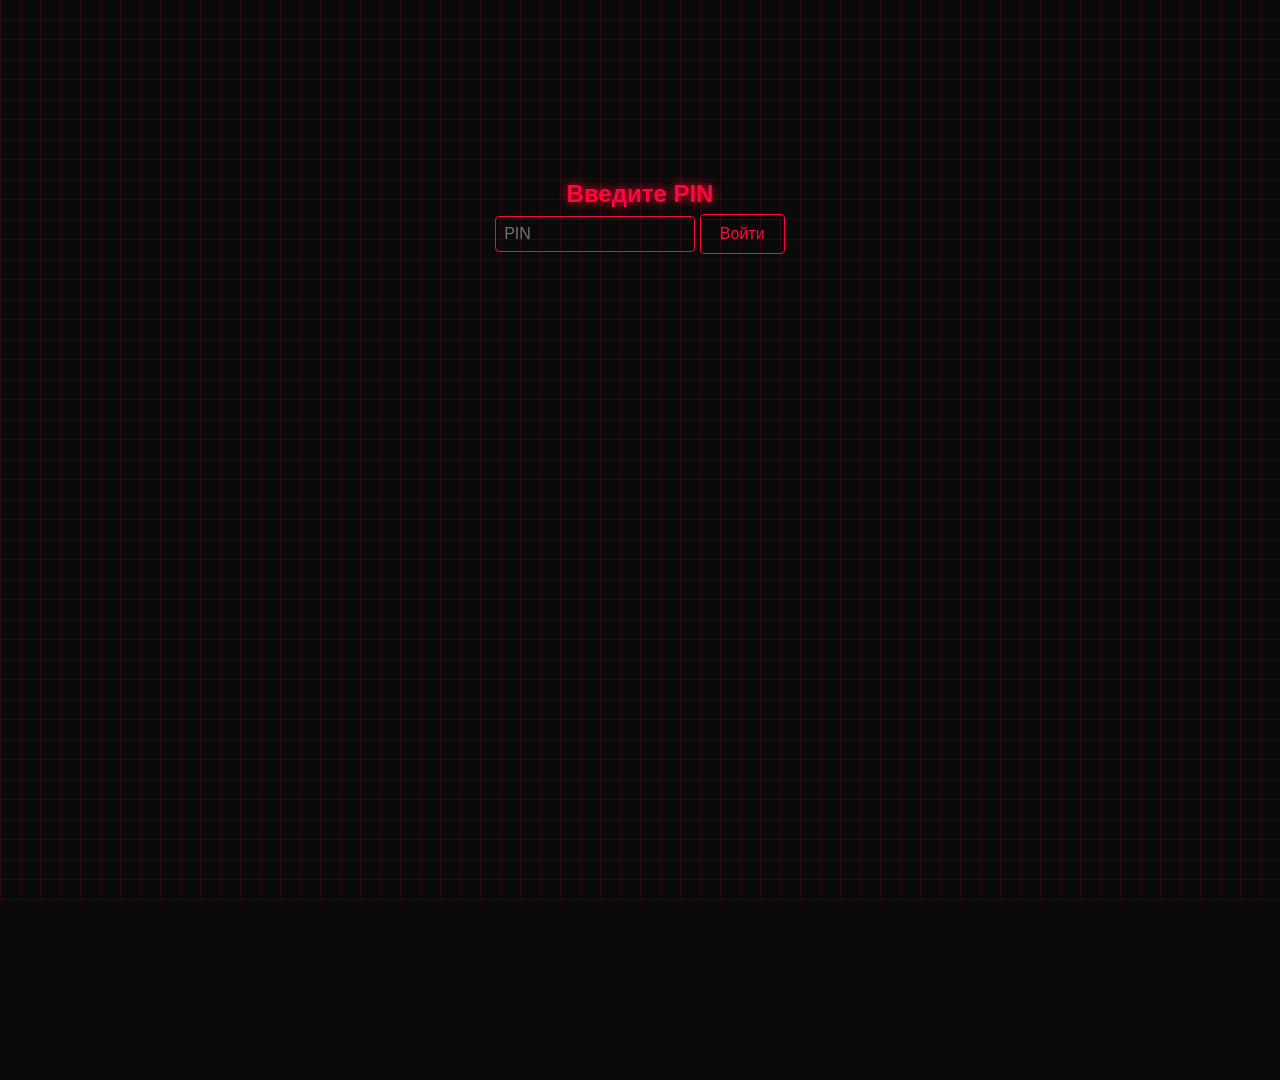
==== protected.html @ 1cb5ca35 "vizu: glitch effect, particles, progress bar, Orbitron/JetBrains fonts, staggered animations, hover " ====
<!DOCTYPE html>
<html lang="ru">
<head>
    <meta charset="UTF-8">
    <meta name="viewport" content="width=device-width, initial-scale=1.0">
    <title>🎮 ПРИКОЛЬЧИК</title>
    <link rel="stylesheet" href="style.css?v=3">
</head>
<body>
    <!-- Фон + анимированная сетка -->
    <div class="bg-layer">
        <div class="grid"></div>
    </div>

    <div id="auth" style="text-align:center; margin-top:20vh; color:#fff;">
        <h2>Введите PIN</h2>
        <input type="password" id="pwInput" placeholder="PIN" autocomplete="off" class="pin-input">
        <button id="pwBtn" class="header-btn">Войти</button>
        <p id="pwError" style="color:#ff6b6b; margin-top:0.5rem;"></p>
    </div>

    <div id="content" style="display:none;">
        <div class="container">
            <!-- Контент -->
            <div class="content" style="text-align:center; margin-top: 10vh;">
                <div class="hardware-blocks" style="display:flex; justify-content:center; gap:2rem; margin-top:2rem; flex-wrap:wrap;">
                    <!-- Block 1 -->
                    <div class="block neon-wrap" style="background:rgba(0,0,0,0.4); padding:1.5rem; border-radius:8px; min-width:200px;">
                        <h2 style="color:var(--accent-color); margin-bottom:1rem;">PC</h2>
                        <ul style="text-align:left; color:#fff; line-height:1.6;">
                            <li>Motherboard ASRock B650M Pro RS</li>
                            <li>CPU AMD Ryzen 7 7700</li>
                            <li>GPU RX 6700 XT</li>
                            <li>G.Skill Ripjaws S5 DDR5 32GB</li>
                        </ul>
                    </div>
                    <!-- Block 2 -->
                    <div class="block neon-wrap" style="background:rgba(0,0,0,0.4); padding:1.5rem; border-radius:8px; min-width:200px;">
                        <h2 style="color:var(--accent-color); margin-bottom:1rem;">Периферия</h2>
                        <ul style="text-align:left; color:#fff; line-height:1.6;">
                            <li>Монитор Redmi G27Q 2025 2K IPS 180 Гц</li>
                            <li>Монитор AOC 24" 144 Гц</li>
                            <li>Мышь ZAOPIN Z2</li>
                            <li>Клавиатура Ardor Gaming</li>
                            <li>Микрофон Fifine K670</li>
                        </ul>
                    </div>
                </div>
                <a href="index.html" class="header-btn" style="display:inline-block; margin-top:2rem;">← Вернуться на главную</a>
            </div>
        </div>
    </div>

    <script>
        // SHA-256 hash of the expected PIN (2002)
        const CORRECT_PASSWORD_HASH = "6c94e35ccc352d4e9ef0b99562cff995a5741ce8de8ad11b568892934daee366";

        async function hashPassword(password) {
            const encoder = new TextEncoder();
            const data = encoder.encode(password);
            const hashBuffer = await crypto.subtle.digest('SHA-256', data);
            const hashArray = Array.from(new Uint8Array(hashBuffer));
            return hashArray.map(b => b.toString(16).padStart(2, '0')).join('');
        }

        document.getElementById('pwBtn').onclick = async () => {
            const input = document.getElementById('pwInput').value.trim();
            const inputHash = await hashPassword(input);
            if (inputHash === CORRECT_PASSWORD_HASH) {
                document.getElementById('auth').style.display = 'none';
                document.getElementById('content').style.display = 'block';
            } else {
                document.getElementById('pwError').textContent = 'Неверный PIN';
            }
        };
        document.getElementById('pwInput').onkeypress = async e => {
            if (e.key === 'Enter') {
                const input = document.getElementById('pwInput').value.trim();
                const inputHash = await hashPassword(input);
                if (inputHash === CORRECT_PASSWORD_HASH) {
                    document.getElementById('auth').style.display = 'none';
                    document.getElementById('content').style.display = 'block';
                } else {
                    document.getElementById('pwError').textContent = 'Неверный PIN';
                }
            }
        };
        // Simple IntersectionObserver to reveal elements on scroll (if needed)
        document.addEventListener('DOMContentLoaded', function () {
            const hiddenElements = document.querySelectorAll('.hidden');
            const observer = new IntersectionObserver((entries) => {
                entries.forEach(entry => {
                    if (entry.isIntersecting) {
                        entry.target.classList.remove('hidden');
                        entry.target.classList.add('show');
                    }
                });
            }, {
                threshold: 0.1
            });

            hiddenElements.forEach(el => observer.observe(el));
        });
    </script>
</body>
</html>
---- style.css ----
:root {
    --bg-color: #0a0a0a;
    --text-color: #e0e0e0;
    --accent-color: #ff073a;
    --accent-pink: #ff6b6b;
    --accent-glow: 0 0 8px rgba(255,7,58,0.7), 0 0 12px rgba(255,7,58,0.5);
    --font-main: 'JetBrains Mono', 'Arial', sans-serif;
    --font-heading: 'Orbitron', 'Arial', sans-serif;
}
* {
    margin:0; padding:0; box-sizing:border-box;
}
html {scroll-behavior:smooth;}
html,body {height:100%;}
body {
    font-family: var(--font-main);
    background-color: var(--bg-color);
    color: var(--text-color);
    overflow-x:hidden;
}

/* Progress bar at top */
#progress-bar {
    position: fixed; top: 0; left: 0;
    height: 3px;
    width: 0%;
    background: linear-gradient(90deg, var(--accent-color), #ff00ff, var(--accent-color));
    z-index: 9999;
    box-shadow: 0 0 6px var(--accent-color);
    transition: width 0.1s ease-out;
}

/* Background layers */
.bg-layer {
    position:fixed; inset:0;
    z-index:-2;
    overflow:hidden;
    background:var(--bg-color);
}
.grid {
    position:absolute; inset:0;
    pointer-events:none;
    background:
        repeating-linear-gradient(
            0deg,
            rgba(255,7,58,0.15),
            rgba(255,7,58,0.15) 1px,
            transparent 1px,
            transparent 20px
        ),
        repeating-linear-gradient(
            90deg,
            rgba(255,7,58,0.15),
            rgba(255,7,58,0.15) 1px,
            transparent 1px,
            transparent 20px
        );
    animation:moveGrid 12s linear infinite;
}
@keyframes moveGrid {
    to {background-position:0 20px, 20px 0;}
}
#particles {
    position:absolute; inset:0;
    pointer-events:none;
}
.container {
    max-width:960px;
    margin:2rem auto;
    padding:2rem;
    background:rgba(0,0,0,0.55);
    border:1px solid var(--accent-color);
    border-radius:8px;
    box-shadow:0 0 20px var(--accent-color);
    position:relative;
    backdrop-filter: blur(2px);
}
h1, h2, h3 {
    color:var(--accent-color);
    text-shadow:var(--accent-glow);
    margin-bottom:0.4rem;
}
h1 {
    font-size:2.8rem;
    text-align:center;
    font-family: var(--font-heading);
    text-transform:uppercase;
    letter-spacing:2px;
}
/* Glitch effect on h1 hover */
.glitch {
    position: relative;
    display: inline-block;
    cursor: default;
}
.glitch::before,
.glitch::after {
    content: attr(data-text);
    position: absolute;
    top: 0;
    left: 0;
    width: 100%;
    height: 100%;
    pointer-events: none;
    opacity: 0;
}
.glitch:hover::before {
    opacity: 0.7;
    color: #00ffff;
    z-index: -1;
    animation: glitch-shift 0.3s ease-in-out infinite alternate;
}
.glitch:hover::after {
    opacity: 0.7;
    color: #ff00ff;
    z-index: -1;
    animation: glitch-shift 0.3s ease-in-out infinite alternate-reverse;
}
@keyframes glitch-shift {
    0%   { transform: translate(-2px, 1px) skewX(-1deg); }
    100% { transform: translate(2px, -1px) skewX(1deg); }
}
.title {
    font-size:1.4rem;
    font-weight:normal;
    color:var(--accent-pink);
    text-align:center;
    margin-bottom:1.5rem;
}
section {margin-bottom:2rem;}
section h2 {
    border-bottom:2px solid var(--accent-color);
    padding-bottom:0.3rem;
    display:inline-block;
    font-family: var(--font-heading);
    text-transform:uppercase;
    letter-spacing:1px;
    font-size:1.3rem;
}
p {line-height:1.6;}
a {
    color:var(--accent-color);
    text-decoration:none;
    border-bottom:1px dashed var(--accent-color);
    transition: color 0.3s, border-color 0.3s, text-shadow 0.3s;
}
a:hover {
    color:var(--accent-pink);
    border-bottom:1px solid var(--accent-pink);
    text-shadow:0 0 8px rgba(255,107,107,0.8), 0 0 16px rgba(255,107,107,0.4);
}
.contacts ul {list-style:none;}
.contacts li {
    display:flex; align-items:center; margin-bottom:0.6rem;
    transition: transform 0.3s ease;
}
.contacts li:hover {
    transform: translateX(6px);
}
.contacts .icon {
    width:24px; height:24px; margin-right:0.6rem;
    background-size:contain; background-repeat:no-repeat;
    transition: filter 0.3s;
}
.contacts li:hover .icon {
    filter: drop-shadow(0 0 4px var(--accent-color));
}
.contacts .tg   {background-image:url('img/tg.png');}
.contacts .vk   {background-image:url('img/vk.png');}
.contacts .mail {background-image:url('img/mail.png');}
.contacts .phone {background-image:url('img/phone.png');}
.job, .edu {
    margin-bottom:1.5rem;
}
.job h3, .edu h3 {
    display:inline-block;
    margin-right:0.5rem;
    background: linear-gradient(90deg, var(--accent-color), #ff00ff);
    -webkit-background-clip: text;
    -webkit-text-fill-color: transparent;
    background-clip: text;
    text-shadow: none;
}
.company, .instruction {font-weight:bold; color:#ffb3b3;}
.period {font-size:0.9rem; color:#aaa; margin:0.3rem 0;}
.result {font-style:italic; color:#ff8a80; margin-top:0.5rem; display:block;}
footer {
    text-align:center;
    font-size:0.9rem;
    color:#555;
    margin-top:3rem;
    padding-top:1rem;
    border-top:1px solid rgba(255,7,58,0.2);
}
.neon-border {
    position:fixed; inset:0;
    pointer-events:none;
    border:2px solid var(--accent-color);
    box-shadow:0 0 12px var(--accent-color), 0 0 24px var(--accent-color);
    animation:pulseBorder 2s ease-in-out infinite;
}
.neon-wrap {
    position: relative;
    display: inline-block;
    border: 2px solid var(--accent-color);
    box-shadow: 0 0 12px var(--accent-color), 0 0 24px var(--accent-color);
    animation: pulseBorder 2s ease-in-out infinite;
    padding: 1.5rem;
    border-radius: 8px;
    background: rgba(0,0,0,0.4);
}
@keyframes pulseBorder {
    0%,100% {opacity:0.6;}
    50% {opacity:1;}
}
.hidden {opacity:0; transform:translateY(30px);}
.show {
    opacity:1;
    transform:translateY(0);
    transition:opacity 0.6s cubic-bezier(0.25, 0.46, 0.45, 0.94), transform 0.6s cubic-bezier(0.25, 0.46, 0.45, 0.94);
}
/* Staggered delay for job/edu items */
.job.show:nth-child(2) { transition-delay: 0.1s; }
.job.show:nth-child(3) { transition-delay: 0.2s; }
.edu.show:nth-child(2) { transition-delay: 0.1s; }
.edu.show:nth-child(3) { transition-delay: 0.2s; }

@media (max-width:600px) {
    .container {margin:1rem; padding:1.5rem;}
    h1 {font-size:2rem;}
    .title {font-size:1.2rem;}
}

/* Header button */
.header-btn {
    background: transparent;
    color: var(--accent-color);
    border: 1px solid var(--accent-color);
    border-radius: 4px;
    padding: 0.6rem 1.2rem;
    font-size: 1rem;
    cursor: pointer;
    transition: background 0.3s, color 0.3s, box-shadow 0.3s, transform 0.2s;
    font-family: var(--font-main);
}
.header-btn:hover {
    background: var(--accent-color);
    color: var(--bg-color);
    box-shadow: 0 0 12px var(--accent-color);
    transform: scale(1.05);
}
.header-btn:active {
    transform: scale(0.97);
}

.pin-input {
    width: 100%;
    max-width: 200px;
    padding: 0.5rem;
    margin-bottom: 1rem;
    border: 1px solid var(--accent-color);
    background: transparent;
    color: var(--text-color);
    border-radius: 4px;
    font-size: 1rem;
    font-family: var(--font-main);
    transition: border-color 0.3s, box-shadow 0.3s;
}
.pin-input:focus {
    outline: none;
    border-color: var(--accent-pink);
    box-shadow: 0 0 6px rgba(255,107,107,0.6);
}

/* Sidebar lines */
.about, .contacts, .skills, .experience, .education {
    border-left: 3px solid var(--accent-color);
    padding-left: 1rem;
    margin-left: -1rem;
}

/* Modal styles */
.modal-hidden {
    display: none;
}
.modal-visible {
    display: block;
    position: fixed;
    inset: 0;
    z-index: 1000;
}
.modal-backdrop {
    position: absolute;
    inset: 0;
    background: rgba(0,0,0,0.6);
}
.modal-content {
    position: absolute;
    top: 50%;
    left: 50%;
    transform: translate(-50%, -50%);
    background: var(--bg-color);
    border: 2px solid var(--accent-color);
    border-radius: 8px;
    padding: 2rem;
    width: 90%;
    max-width: 320px;
    text-align: center;
    box-shadow: 0 0 20px var(--accent-color);
    z-index: 1001;
}
.modal-content h2 {
    color: var(--accent-color);
    margin-top: 0;
    margin-bottom: 1.5rem;
}
.modal-content input {
    width: 100%;
    padding: 0.5rem;
    margin-bottom: 1rem;
    border: 1px solid var(--accent-color);
    background: transparent;
    color: var(--text-color);
    border-radius: 4px;
    font-size: 1rem;
}
.modal-content input:focus {
    outline: none;
    border-color: var(--accent-pink);
    box-shadow: 0 0 6px rgba(255,107,107,0.6);
}
.modal-content button {
    background: var(--accent-color);
    color: var(--bg-color);
    border: none;
    border-radius: 4px;
    padding: 0.5rem 1rem;
    font-size: 1rem;
    cursor: pointer;
}
.modal-content button:hover {
    background: var(--accent-pink);
}
.error {
    color: var(--accent-pink);
    margin-top: 1rem;
    font-size: 0.9rem;
}

/* Skills list items animation */
.skills li {
    transition: color 0.3s, text-shadow 0.3s, padding-left 0.3s;
    padding-left: 0;
    list-style-position: inside;
}
.skills li:hover {
    color: var(--accent-color);
    text-shadow: 0 0 4px rgba(255,7,58,0.4);
    padding-left: 6px;
}

/* Experience list items animation */
.experience li {
    transition: color 0.3s;
}
.experience li:hover {
    color: var(--accent-pink);
}

/* Tooltip for the "Секретик" button */
.header-btn[title]:hover::after {
    content: attr(title);
    position: absolute;
    bottom: calc(100% + 8px);
    left: 50%;
    transform: translateX(-50%);
    background: var(--bg-color);
    color: var(--accent-pink);
    border: 1px solid var(--accent-color);
    border-radius: 4px;
    padding: 4px 10px;
    font-size: 0.8rem;
    white-space: nowrap;
    box-shadow: 0 0 8px var(--accent-color);
    z-index: 10;
}
.header-btn[title] {
    position: relative;
}
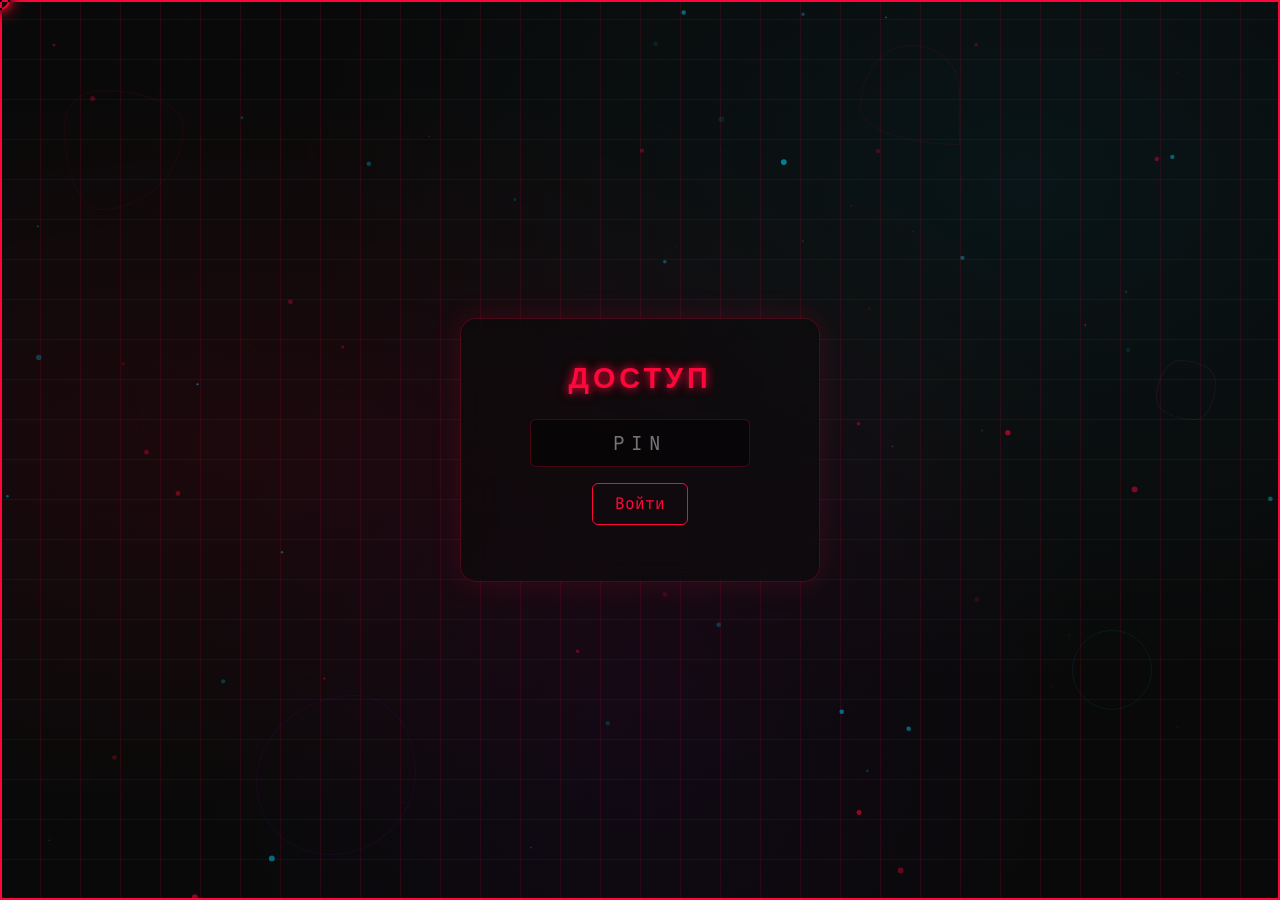
==== commit 82286ffa: "Кардинальный редизайн: glassmorphism, матричный дождь, плавающие фигуры, кастомный курсор, сплэш-экр" ====
--- a/protected.html
+++ b/protected.html
@@ -4,40 +4,73 @@
     <meta charset="UTF-8">
     <meta name="viewport" content="width=device-width, initial-scale=1.0">
     <title>🎮 ПРИКОЛЬЧИК</title>
-    <link rel="stylesheet" href="style.css?v=3">
+    <link rel="preconnect" href="https://fonts.googleapis.com">
+    <link rel="preconnect" href="https://fonts.gstatic.com" crossorigin>
+    <link href="https://fonts.googleapis.com/css2?family=JetBrains+Mono:wght@400;500;700&family=Orbitron:wght@400;600;700&display=swap" rel="stylesheet">
+    <link rel="stylesheet" href="style.css?v=4">
 </head>
 <body>
-    <!-- Фон + анимированная сетка -->
+
+    <!-- SPLASH / PRELOADER -->
+    <div id="splash">
+        <div class="splash-text">СЕКРЕТНЫЙ ДОСТУП</div>
+        <div class="splash-loader"></div>
+    </div>
+
+    <!-- CUSTOM CURSOR -->
+    <div class="custom-cursor" id="cursor">
+        <div class="cursor-dot"></div>
+    </div>
+
+    <!-- Фон -->
     <div class="bg-layer">
         <div class="grid"></div>
-    </div>
-
-    <div id="auth" style="text-align:center; margin-top:20vh; color:#fff;">
-        <h2>Введите PIN</h2>
-        <input type="password" id="pwInput" placeholder="PIN" autocomplete="off" class="pin-input">
-        <button id="pwBtn" class="header-btn">Войти</button>
-        <p id="pwError" style="color:#ff6b6b; margin-top:0.5rem;"></p>
-    </div>
-
+        <canvas id="particles"></canvas>
+    </div>
+
+    <!-- Плавающие геометрические фигуры -->
+    <div class="floating-shapes">
+        <div class="floating-shape"></div>
+        <div class="floating-shape"></div>
+        <div class="floating-shape"></div>
+        <div class="floating-shape"></div>
+        <div class="floating-shape"></div>
+    </div>
+
+    <!-- Матричный дождь -->
+    <canvas id="matrix-rain" class="matrix-rain"></canvas>
+
+    <!-- Внешний слой неона -->
+    <div class="neon-border-out"></div>
+
+    <!-- Форма авторизации -->
+    <div id="auth" style="text-align:center; min-height:100vh; display:flex; flex-direction:column; align-items:center; justify-content:center;">
+        <div style="background:rgba(10,10,10,0.6); backdrop-filter:blur(12px); border:1px solid rgba(255,7,58,0.25); border-radius:16px; padding:2.5rem; box-shadow:0 0 30px rgba(255,7,58,0.15); max-width:360px; width:90%;">
+            <h1 style="font-family:'Orbitron',sans-serif; font-size:1.8rem; text-transform:uppercase; letter-spacing:4px; margin-bottom:1.5rem;">Доступ</h1>
+            <input type="password" id="pwInput" placeholder="PIN" autocomplete="off" class="pin-input">
+            <button id="pwBtn" class="header-btn" style="display:block; margin:0 auto;">Войти</button>
+            <p id="pwError" class="error" style="margin-top:1rem;"></p>
+        </div>
+    </div>
+
+    <!-- Контент (скрыт до авторизации) -->
     <div id="content" style="display:none;">
         <div class="container">
-            <!-- Контент -->
-            <div class="content" style="text-align:center; margin-top: 10vh;">
+            <div class="content" style="text-align:center; margin-top: 2rem;">
+                <h1 class="glitch" data-text="Конфигурация ПК" style="font-size:2rem; margin-bottom:2rem;">Конфигурация ПК</h1>
                 <div class="hardware-blocks" style="display:flex; justify-content:center; gap:2rem; margin-top:2rem; flex-wrap:wrap;">
-                    <!-- Block 1 -->
-                    <div class="block neon-wrap" style="background:rgba(0,0,0,0.4); padding:1.5rem; border-radius:8px; min-width:200px;">
-                        <h2 style="color:var(--accent-color); margin-bottom:1rem;">PC</h2>
-                        <ul style="text-align:left; color:#fff; line-height:1.6;">
+                    <div class="block neon-wrap" style="min-width:220px;">
+                        <h2 style="color:var(--accent-color); margin-bottom:1rem; font-family:'Orbitron',sans-serif;">PC</h2>
+                        <ul style="text-align:left; color:#fff; line-height:1.8;">
                             <li>Motherboard ASRock B650M Pro RS</li>
                             <li>CPU AMD Ryzen 7 7700</li>
                             <li>GPU RX 6700 XT</li>
                             <li>G.Skill Ripjaws S5 DDR5 32GB</li>
                         </ul>
                     </div>
-                    <!-- Block 2 -->
-                    <div class="block neon-wrap" style="background:rgba(0,0,0,0.4); padding:1.5rem; border-radius:8px; min-width:200px;">
-                        <h2 style="color:var(--accent-color); margin-bottom:1rem;">Периферия</h2>
-                        <ul style="text-align:left; color:#fff; line-height:1.6;">
+                    <div class="block neon-wrap" style="min-width:220px;">
+                        <h2 style="color:var(--accent-color); margin-bottom:1rem; font-family:'Orbitron',sans-serif;">Периферия</h2>
+                        <ul style="text-align:left; color:#fff; line-height:1.8;">
                             <li>Монитор Redmi G27Q 2025 2K IPS 180 Гц</li>
                             <li>Монитор AOC 24" 144 Гц</li>
                             <li>Мышь ZAOPIN Z2</li>
@@ -51,10 +84,135 @@
         </div>
     </div>
 
+    <!-- Неоновая рамка -->
+    <div class="neon-border"></div>
+
     <script>
-        // SHA-256 hash of the expected PIN (2002)
+        // ============ CUSTOM CURSOR ============
+        (function() {
+            const cursor = document.getElementById('cursor');
+            if (!cursor) return;
+            let mouseX = 0, mouseY = 0;
+            let curX = 0, curY = 0;
+            document.addEventListener('mousemove', e => {
+                mouseX = e.clientX;
+                mouseY = e.clientY;
+            });
+            const hoverTargets = 'a, button, input, .header-btn, .glitch, h1, h2, h3, li';
+            document.addEventListener('mouseover', e => {
+                if (e.target.closest(hoverTargets)) cursor.classList.add('hover');
+            });
+            document.addEventListener('mouseout', e => {
+                if (e.target.closest(hoverTargets)) cursor.classList.remove('hover');
+            });
+            function moveCursor() {
+                curX += (mouseX - curX) * 0.12;
+                curY += (mouseY - curY) * 0.12;
+                cursor.style.left = curX + 'px';
+                cursor.style.top = curY + 'px';
+                requestAnimationFrame(moveCursor);
+            }
+            moveCursor();
+            document.addEventListener('mouseleave', () => { cursor.style.opacity = '0'; });
+            document.addEventListener('mouseenter', () => { cursor.style.opacity = '1'; });
+        })();
+
+        // ============ MATRIX RAIN ============
+        (function() {
+            const canvas = document.getElementById('matrix-rain');
+            if (!canvas) return;
+            const ctx = canvas.getContext('2d');
+            let fontSize = 14;
+            let columns, drops;
+            function resize() {
+                canvas.width = window.innerWidth;
+                canvas.height = window.innerHeight;
+                columns = Math.floor(canvas.width / fontSize);
+                drops = Array(columns).fill(1).map(() => Math.random() * -canvas.height / fontSize);
+            }
+            window.addEventListener('resize', resize);
+            resize();
+            const chars = 'アイウエオカキクケコサシスセソタチツテトナニヌネノハヒフヘホマミムメモヤユヨラリルレロワヲ0123456789';
+            function drawMatrix() {
+                ctx.fillStyle = 'rgba(10, 10, 10, 0.05)';
+                ctx.fillRect(0, 0, canvas.width, canvas.height);
+                ctx.font = fontSize + 'px monospace';
+                for (let i = 0; i < drops.length; i++) {
+                    const text = chars[Math.floor(Math.random() * chars.length)];
+                    const x = i * fontSize;
+                    const y = drops[i] * fontSize;
+                    const brightness = Math.random() > 0.95 ? 1 : 0.4;
+                    ctx.fillStyle = `rgba(255, 7, 58, ${brightness * 0.7})`;
+                    ctx.fillText(text, x, y);
+                    if (y > canvas.height && Math.random() > 0.975) { drops[i] = 0; }
+                    drops[i]++;
+                }
+                requestAnimationFrame(drawMatrix);
+            }
+            drawMatrix();
+        })();
+
+        // ============ PARTICLES ============
+        (function() {
+            const canvas = document.getElementById('particles');
+            const ctx = canvas.getContext('2d');
+            let particles = [];
+            function resize() {
+                canvas.width = window.innerWidth;
+                canvas.height = window.innerHeight;
+            }
+            window.addEventListener('resize', resize);
+            resize();
+            class Particle {
+                constructor() { this.reset(); }
+                reset() {
+                    this.x = Math.random() * canvas.width;
+                    this.y = Math.random() * canvas.height;
+                    this.size = Math.random() * 2.5 + 0.5;
+                    this.speedX = (Math.random() - 0.5) * 0.4;
+                    this.speedY = (Math.random() - 0.5) * 0.4;
+                    this.opacity = Math.random() * 0.5 + 0.1;
+                    this.hue = Math.random() > 0.5 ? 0 : 200;
+                }
+                update() {
+                    this.x += this.speedX; this.y += this.speedY;
+                    if (this.x < 0 || this.x > canvas.width || this.y < 0 || this.y > canvas.height) this.reset();
+                }
+                draw() {
+                    ctx.beginPath();
+                    ctx.arc(this.x, this.y, this.size, 0, Math.PI * 2);
+                    const color = this.hue === 0 ? '255, 7, 58' : '0, 212, 255';
+                    ctx.fillStyle = `rgba(${color}, ${this.opacity})`;
+                    ctx.fill();
+                }
+            }
+            const count = Math.min(80, Math.floor((canvas.width * canvas.height) / 10000));
+            for (let i = 0; i < count; i++) particles.push(new Particle());
+            function animate() {
+                ctx.clearRect(0, 0, canvas.width, canvas.height);
+                particles.forEach(p => { p.update(); p.draw(); });
+                for (let i = 0; i < particles.length; i++) {
+                    for (let j = i + 1; j < particles.length; j++) {
+                        const dx = particles[i].x - particles[j].x;
+                        const dy = particles[i].y - particles[j].y;
+                        const dist = Math.sqrt(dx * dx + dy * dy);
+                        if (dist < 130) {
+                            ctx.beginPath();
+                            ctx.moveTo(particles[i].x, particles[i].y);
+                            ctx.lineTo(particles[j].x, particles[j].y);
+                            ctx.strokeStyle = `rgba(255, 7, 58, ${0.1 * (1 - dist / 130)})`;
+                            ctx.lineWidth = 0.6;
+                            ctx.stroke();
+                        }
+                    }
+                }
+                requestAnimationFrame(animate);
+            }
+            animate();
+        })();
+
+        // ============ PIN AUTH ============
         const CORRECT_PASSWORD_HASH = "6c94e35ccc352d4e9ef0b99562cff995a5741ce8de8ad11b568892934daee366";
-
         async function hashPassword(password) {
             const encoder = new TextEncoder();
             const data = encoder.encode(password);
@@ -62,44 +220,31 @@
             const hashArray = Array.from(new Uint8Array(hashBuffer));
             return hashArray.map(b => b.toString(16).padStart(2, '0')).join('');
         }
-
-        document.getElementById('pwBtn').onclick = async () => {
+        async function checkPin() {
             const input = document.getElementById('pwInput').value.trim();
             const inputHash = await hashPassword(input);
             if (inputHash === CORRECT_PASSWORD_HASH) {
                 document.getElementById('auth').style.display = 'none';
                 document.getElementById('content').style.display = 'block';
+                document.getElementById('pwError').textContent = '';
             } else {
                 document.getElementById('pwError').textContent = 'Неверный PIN';
             }
+        }
+        document.getElementById('pwBtn').onclick = checkPin;
+        document.getElementById('pwInput').onkeypress = async e => {
+            if (e.key === 'Enter') await checkPin();
         };
-        document.getElementById('pwInput').onkeypress = async e => {
-            if (e.key === 'Enter') {
-                const input = document.getElementById('pwInput').value.trim();
-                const inputHash = await hashPassword(input);
-                if (inputHash === CORRECT_PASSWORD_HASH) {
-                    document.getElementById('auth').style.display = 'none';
-                    document.getElementById('content').style.display = 'block';
-                } else {
-                    document.getElementById('pwError').textContent = 'Неверный PIN';
-                }
-            }
-        };
-        // Simple IntersectionObserver to reveal elements on scroll (if needed)
-        document.addEventListener('DOMContentLoaded', function () {
-            const hiddenElements = document.querySelectorAll('.hidden');
-            const observer = new IntersectionObserver((entries) => {
-                entries.forEach(entry => {
-                    if (entry.isIntersecting) {
-                        entry.target.classList.remove('hidden');
-                        entry.target.classList.add('show');
-                    }
-                });
-            }, {
-                threshold: 0.1
-            });
-
-            hiddenElements.forEach(el => observer.observe(el));
+
+        // ============ SPLASH SCREEN ============
+        window.addEventListener('load', function() {
+            setTimeout(() => {
+                const splash = document.getElementById('splash');
+                splash.classList.add('fade-out');
+                setTimeout(() => {
+                    splash.style.display = 'none';
+                }, 800);
+            }, 1200);
         });
     </script>
 </body>
--- a/style.css
+++ b/style.css
@@ -3,12 +3,17 @@
     --text-color: #e0e0e0;
     --accent-color: #ff073a;
     --accent-pink: #ff6b6b;
+    --accent-blue: #00d4ff;
+    --accent-purple: #b300ff;
     --accent-glow: 0 0 8px rgba(255,7,58,0.7), 0 0 12px rgba(255,7,58,0.5);
+    --glass-bg: rgba(10, 10, 10, 0.6);
+    --glass-border: rgba(255, 7, 58, 0.25);
     --font-main: 'JetBrains Mono', 'Arial', sans-serif;
     --font-heading: 'Orbitron', 'Arial', sans-serif;
 }
 * {
     margin:0; padding:0; box-sizing:border-box;
+    cursor: none !important;
 }
 html {scroll-behavior:smooth;}
 html,body {height:100%;}
@@ -19,62 +24,251 @@
     overflow-x:hidden;
 }
 
-/* Progress bar at top */
-#progress-bar {
-    position: fixed; top: 0; left: 0;
-    height: 3px;
-    width: 0%;
-    background: linear-gradient(90deg, var(--accent-color), #ff00ff, var(--accent-color));
-    z-index: 9999;
+/* ============ CUSTOM CURSOR ============ */
+.custom-cursor {
+    position: fixed;
+    width: 20px;
+    height: 20px;
+    border: 2px solid var(--accent-color);
+    border-radius: 50%;
+    pointer-events: none;
+    z-index: 99999;
+    mix-blend-mode: difference;
+    transition: transform 0.12s ease, background 0.2s;
+    transform: translate(-50%, -50%);
+    box-shadow: 0 0 10px var(--accent-color), 0 0 20px var(--accent-color);
+}
+.custom-cursor .cursor-dot {
+    position: absolute;
+    top: 50%;
+    left: 50%;
+    width: 4px;
+    height: 4px;
+    background: var(--accent-color);
+    border-radius: 50%;
+    transform: translate(-50%, -50%);
     box-shadow: 0 0 6px var(--accent-color);
-    transition: width 0.1s ease-out;
-}
-
-/* Background layers */
+}
+.custom-cursor.hover {
+    transform: translate(-50%, -50%) scale(1.8);
+    background: rgba(255, 7, 58, 0.15);
+    border-color: var(--accent-pink);
+}
+
+/* ============ SPLASH / PRELOADER ============ */
+#splash {
+    position: fixed;
+    inset: 0;
+    z-index: 99998;
+    background: var(--bg-color);
+    display: flex;
+    flex-direction: column;
+    align-items: center;
+    justify-content: center;
+    transition: opacity 0.8s ease, visibility 0.8s ease;
+}
+#splash.fade-out {
+    opacity: 0;
+    visibility: hidden;
+}
+.splash-text {
+    font-family: var(--font-heading);
+    font-size: 2.5rem;
+    color: var(--accent-color);
+    text-shadow: var(--accent-glow);
+    margin-bottom: 1.5rem;
+    letter-spacing: 6px;
+    animation: splashPulse 1.2s ease-in-out infinite;
+}
+.splash-loader {
+    width: 60px;
+    height: 60px;
+    border: 3px solid rgba(255,7,58,0.15);
+    border-top-color: var(--accent-color);
+    border-radius: 50%;
+    animation: splashSpin 0.8s linear infinite;
+    box-shadow: 0 0 20px rgba(255,7,58,0.3);
+}
+@keyframes splashSpin {
+    to { transform: rotate(360deg); }
+}
+@keyframes splashPulse {
+    0%, 100% { opacity: 0.6; filter: blur(0.5px); }
+    50% { opacity: 1; filter: blur(0); }
+}
+
+/* ============ LIVING GRADIENT BG ============ */
 .bg-layer {
     position:fixed; inset:0;
     z-index:-2;
     overflow:hidden;
-    background:var(--bg-color);
-}
+    background: var(--bg-color);
+}
+.bg-layer::before {
+    content: '';
+    position: absolute;
+    inset: 0;
+    background:
+        radial-gradient(ellipse at 20% 50%, rgba(255,7,58,0.08) 0%, transparent 60%),
+        radial-gradient(ellipse at 80% 20%, rgba(0,212,255,0.06) 0%, transparent 50%),
+        radial-gradient(ellipse at 50% 80%, rgba(179,0,255,0.05) 0%, transparent 50%);
+    animation: gradShift 12s ease-in-out infinite alternate;
+}
+@keyframes gradShift {
+    0% { transform: scale(1) rotate(0deg); }
+    50% { transform: scale(1.1) rotate(2deg); }
+    100% { transform: scale(1) rotate(-2deg); }
+}
+
+/* ============ FLOATING GEOMETRIC SHAPES ============ */
+.floating-shapes {
+    position: fixed;
+    inset: 0;
+    pointer-events: none;
+    z-index: -1;
+    overflow: hidden;
+}
+.floating-shape {
+    position: absolute;
+    border: 1.5px solid;
+    opacity: 0.08;
+    animation: floatShape var(--dur, 20s) ease-in-out infinite alternate;
+}
+.floating-shape:nth-child(1) {
+    width: 120px; height: 120px;
+    border-color: var(--accent-color);
+    border-radius: 30% 70% 70% 30% / 30% 30% 70% 70%;
+    top: 10%; left: 5%;
+    --dur: 25s;
+    animation-delay: -2s;
+}
+.floating-shape:nth-child(2) {
+    width: 80px; height: 80px;
+    border-color: var(--accent-blue);
+    border-radius: 50%;
+    top: 70%; right: 10%;
+    --dur: 20s;
+    animation-delay: -5s;
+}
+.floating-shape:nth-child(3) {
+    width: 160px; height: 160px;
+    border-color: var(--accent-purple);
+    border-radius: 63% 37% 54% 46% / 55% 48% 52% 45%;
+    bottom: 5%; left: 20%;
+    --dur: 30s;
+    animation-delay: -10s;
+}
+.floating-shape:nth-child(4) {
+    width: 60px; height: 60px;
+    border-color: var(--accent-pink);
+    border-radius: 41% 59% 34% 66% / 65% 36% 64% 35%;
+    top: 40%; right: 5%;
+    --dur: 18s;
+    animation-delay: -7s;
+}
+.floating-shape:nth-child(5) {
+    width: 100px; height: 100px;
+    border-color: var(--accent-color);
+    border-radius: 50% 50% 0% 100% / 63% 44% 56% 37%;
+    top: 5%; right: 25%;
+    --dur: 22s;
+    animation-delay: -3s;
+}
+@keyframes floatShape {
+    0% { transform: translate(0, 0) rotate(0deg) scale(1); }
+    33% { transform: translate(30px, -40px) rotate(120deg) scale(1.1); }
+    66% { transform: translate(-20px, 30px) rotate(240deg) scale(0.9); }
+    100% { transform: translate(15px, -15px) rotate(360deg) scale(1.05); }
+}
+
+/* ============ MATRIX RAIN ============ */
+.matrix-rain {
+    position: fixed;
+    top: 0;
+    left: 0;
+    width: 100%;
+    height: 100%;
+    pointer-events: none;
+    z-index: -1;
+    opacity: 0.04;
+}
+
+/* Grid overlay - enhanced */
 .grid {
     position:absolute; inset:0;
     pointer-events:none;
     background:
         repeating-linear-gradient(
             0deg,
-            rgba(255,7,58,0.15),
-            rgba(255,7,58,0.15) 1px,
+            rgba(255,7,58,0.12),
+            rgba(255,7,58,0.12) 1px,
             transparent 1px,
-            transparent 20px
+            transparent 40px
         ),
         repeating-linear-gradient(
             90deg,
-            rgba(255,7,58,0.15),
-            rgba(255,7,58,0.15) 1px,
+            rgba(255,7,58,0.12),
+            rgba(255,7,58,0.12) 1px,
             transparent 1px,
-            transparent 20px
+            transparent 40px
         );
-    animation:moveGrid 12s linear infinite;
+    animation:moveGrid 8s linear infinite;
 }
 @keyframes moveGrid {
-    to {background-position:0 20px, 20px 0;}
-}
+    to {background-position:0 40px, 40px 0;}
+}
+
 #particles {
     position:absolute; inset:0;
     pointer-events:none;
 }
+
+/* ============ PROGRESS BAR ============ */
+#progress-bar {
+    position: fixed; top: 0; left: 0;
+    height: 3px;
+    width: 0%;
+    background: linear-gradient(90deg, var(--accent-color), var(--accent-blue), var(--accent-purple), var(--accent-color));
+    background-size: 300% 100%;
+    z-index: 9999;
+    animation: progressGlow 2s linear infinite;
+    transition: width 0.1s ease-out;
+}
+@keyframes progressGlow {
+    0% { background-position: 0% 0%; }
+    100% { background-position: 300% 0%; }
+}
+
+/* ============ GLASS CONTAINER ============ */
 .container {
     max-width:960px;
     margin:2rem auto;
     padding:2rem;
-    background:rgba(0,0,0,0.55);
-    border:1px solid var(--accent-color);
-    border-radius:8px;
-    box-shadow:0 0 20px var(--accent-color);
+    background: var(--glass-bg);
+    border:1px solid var(--glass-border);
+    border-radius:16px;
+    box-shadow:0 0 30px rgba(255,7,58,0.15), 0 8px 32px rgba(0,0,0,0.4);
     position:relative;
-    backdrop-filter: blur(2px);
-}
+    backdrop-filter: blur(12px);
+    -webkit-backdrop-filter: blur(12px);
+}
+.container::before {
+    content: '';
+    position: absolute;
+    top: -1px;
+    left: -1px;
+    right: -1px;
+    bottom: -1px;
+    border-radius: 17px;
+    background: linear-gradient(135deg, var(--accent-color), transparent, var(--accent-blue), transparent, var(--accent-purple));
+    z-index: -1;
+    opacity: 0.3;
+    transition: opacity 0.4s;
+}
+.container:hover::before {
+    opacity: 0.6;
+}
+
 h1, h2, h3 {
     color:var(--accent-color);
     text-shadow:var(--accent-glow);
@@ -87,7 +281,7 @@
     text-transform:uppercase;
     letter-spacing:2px;
 }
-/* Glitch effect on h1 hover */
+/* Glitch effect enhanced */
 .glitch {
     position: relative;
     display: inline-block;
@@ -105,29 +299,34 @@
     opacity: 0;
 }
 .glitch:hover::before {
-    opacity: 0.7;
-    color: #00ffff;
+    opacity: 0.8;
+    color: var(--accent-blue);
     z-index: -1;
     animation: glitch-shift 0.3s ease-in-out infinite alternate;
 }
 .glitch:hover::after {
-    opacity: 0.7;
-    color: #ff00ff;
+    opacity: 0.8;
+    color: var(--accent-purple);
     z-index: -1;
     animation: glitch-shift 0.3s ease-in-out infinite alternate-reverse;
 }
 @keyframes glitch-shift {
-    0%   { transform: translate(-2px, 1px) skewX(-1deg); }
-    100% { transform: translate(2px, -1px) skewX(1deg); }
-}
-.title {
-    font-size:1.4rem;
-    font-weight:normal;
-    color:var(--accent-pink);
-    text-align:center;
-    margin-bottom:1.5rem;
-}
-section {margin-bottom:2rem;}
+    0%   { transform: translate(-3px, 2px) skewX(-2deg); }
+    100% { transform: translate(3px, -2px) skewX(2deg); }
+}
+
+section {
+    margin-bottom:2rem;
+    position: relative;
+    transition: box-shadow 0.4s, border-color 0.4s, transform 0.3s;
+}
+
+/* Section hover glow */
+section:hover {
+    box-shadow: 0 0 20px rgba(255,7,58,0.1), 0 0 40px rgba(255,7,58,0.05);
+    transform: translateX(3px);
+}
+
 section h2 {
     border-bottom:2px solid var(--accent-color);
     padding-bottom:0.3rem;
@@ -136,6 +335,17 @@
     text-transform:uppercase;
     letter-spacing:1px;
     font-size:1.3rem;
+    position: relative;
+}
+section h2::after {
+    content: '';
+    position: absolute;
+    bottom: -2px;
+    left: 0;
+    width: 100%;
+    height: 2px;
+    background: linear-gradient(90deg, var(--accent-color), var(--accent-blue), transparent);
+    filter: blur(4px);
 }
 p {line-height:1.6;}
 a {
@@ -152,10 +362,12 @@
 .contacts ul {list-style:none;}
 .contacts li {
     display:flex; align-items:center; margin-bottom:0.6rem;
-    transition: transform 0.3s ease;
+    transition: transform 0.3s ease, text-shadow 0.3s;
+    padding: 0.3rem 0;
 }
 .contacts li:hover {
-    transform: translateX(6px);
+    transform: translateX(8px);
+    text-shadow: 0 0 8px rgba(255,7,58,0.3);
 }
 .contacts .icon {
     width:24px; height:24px; margin-right:0.6rem;
@@ -163,7 +375,7 @@
     transition: filter 0.3s;
 }
 .contacts li:hover .icon {
-    filter: drop-shadow(0 0 4px var(--accent-color));
+    filter: drop-shadow(0 0 6px var(--accent-color)) brightness(1.3);
 }
 .contacts .tg   {background-image:url('img/tg.png');}
 .contacts .vk   {background-image:url('img/vk.png');}
@@ -171,11 +383,20 @@
 .contacts .phone {background-image:url('img/phone.png');}
 .job, .edu {
     margin-bottom:1.5rem;
+    padding: 1rem;
+    border-radius: 8px;
+    background: rgba(255,7,58,0.03);
+    border-left: 2px solid rgba(255,7,58,0.2);
+    transition: background 0.3s, border-left-color 0.3s;
+}
+.job:hover, .edu:hover {
+    background: rgba(255,7,58,0.06);
+    border-left-color: var(--accent-color);
 }
 .job h3, .edu h3 {
     display:inline-block;
     margin-right:0.5rem;
-    background: linear-gradient(90deg, var(--accent-color), #ff00ff);
+    background: linear-gradient(90deg, var(--accent-color), var(--accent-purple));
     -webkit-background-clip: text;
     -webkit-text-fill-color: transparent;
     background-clip: text;
@@ -192,26 +413,31 @@
     padding-top:1rem;
     border-top:1px solid rgba(255,7,58,0.2);
 }
+
+/* ============ NEON BORDER ============ */
 .neon-border {
     position:fixed; inset:0;
     pointer-events:none;
     border:2px solid var(--accent-color);
-    box-shadow:0 0 12px var(--accent-color), 0 0 24px var(--accent-color);
-    animation:pulseBorder 2s ease-in-out infinite;
-}
-.neon-wrap {
-    position: relative;
-    display: inline-block;
-    border: 2px solid var(--accent-color);
-    box-shadow: 0 0 12px var(--accent-color), 0 0 24px var(--accent-color);
-    animation: pulseBorder 2s ease-in-out infinite;
-    padding: 1.5rem;
-    border-radius: 8px;
-    background: rgba(0,0,0,0.4);
+    box-shadow:0 0 12px var(--accent-color), 0 0 24px var(--accent-color), 0 0 48px rgba(255,7,58,0.2);
+    animation:pulseBorder 2.5s ease-in-out infinite;
+    z-index: 1;
+}
+.neon-border-out {
+    position:fixed; inset:-4px;
+    pointer-events:none;
+    border:1px solid rgba(0,212,255,0.15);
+    box-shadow:0 0 30px rgba(0,212,255,0.1);
+    animation:pulseBorderAlt 3s ease-in-out infinite;
+    z-index: 0;
 }
 @keyframes pulseBorder {
-    0%,100% {opacity:0.6;}
-    50% {opacity:1;}
+    0%,100% {opacity:0.5; border-width: 2px;}
+    50% {opacity:1; border-width: 3px;}
+}
+@keyframes pulseBorderAlt {
+    0%,100% {opacity:0.15;}
+    50% {opacity:0.4;}
 }
 .hidden {opacity:0; transform:translateY(30px);}
 .show {
@@ -219,7 +445,7 @@
     transform:translateY(0);
     transition:opacity 0.6s cubic-bezier(0.25, 0.46, 0.45, 0.94), transform 0.6s cubic-bezier(0.25, 0.46, 0.45, 0.94);
 }
-/* Staggered delay for job/edu items */
+/* Staggered delay */
 .job.show:nth-child(2) { transition-delay: 0.1s; }
 .job.show:nth-child(3) { transition-delay: 0.2s; }
 .edu.show:nth-child(2) { transition-delay: 0.1s; }
@@ -228,26 +454,40 @@
 @media (max-width:600px) {
     .container {margin:1rem; padding:1.5rem;}
     h1 {font-size:2rem;}
-    .title {font-size:1.2rem;}
-}
-
-/* Header button */
+}
+
+/* ============ BUTTONS ============ */
 .header-btn {
     background: transparent;
     color: var(--accent-color);
     border: 1px solid var(--accent-color);
-    border-radius: 4px;
-    padding: 0.6rem 1.2rem;
+    border-radius: 6px;
+    padding: 0.6rem 1.4rem;
     font-size: 1rem;
-    cursor: pointer;
-    transition: background 0.3s, color 0.3s, box-shadow 0.3s, transform 0.2s;
+    cursor: none;
+    transition: background 0.3s, color 0.3s, box-shadow 0.3s, transform 0.2s, border-color 0.3s;
     font-family: var(--font-main);
+    position: relative;
+    overflow: hidden;
+}
+.header-btn::before {
+    content: '';
+    position: absolute;
+    top: 0;
+    left: -100%;
+    width: 100%;
+    height: 100%;
+    background: linear-gradient(90deg, transparent, rgba(255,7,58,0.2), transparent);
+    transition: left 0.5s;
+}
+.header-btn:hover::before {
+    left: 100%;
 }
 .header-btn:hover {
     background: var(--accent-color);
     color: var(--bg-color);
-    box-shadow: 0 0 12px var(--accent-color);
-    transform: scale(1.05);
+    box-shadow: 0 0 16px var(--accent-color), 0 0 32px rgba(255,7,58,0.3);
+    transform: scale(1.06);
 }
 .header-btn:active {
     transform: scale(0.97);
@@ -255,31 +495,37 @@
 
 .pin-input {
     width: 100%;
-    max-width: 200px;
-    padding: 0.5rem;
+    max-width: 220px;
+    padding: 0.6rem;
     margin-bottom: 1rem;
-    border: 1px solid var(--accent-color);
-    background: transparent;
+    border: 1px solid var(--glass-border);
+    background: rgba(0,0,0,0.5);
     color: var(--text-color);
-    border-radius: 4px;
-    font-size: 1rem;
+    border-radius: 6px;
+    font-size: 1.2rem;
     font-family: var(--font-main);
     transition: border-color 0.3s, box-shadow 0.3s;
+    text-align: center;
+    letter-spacing: 6px;
 }
 .pin-input:focus {
     outline: none;
-    border-color: var(--accent-pink);
-    box-shadow: 0 0 6px rgba(255,107,107,0.6);
-}
-
-/* Sidebar lines */
+    border-color: var(--accent-color);
+    box-shadow: 0 0 10px rgba(255,7,58,0.4);
+}
+
+/* Sidebar lines - enhanced */
 .about, .contacts, .skills, .experience, .education {
-    border-left: 3px solid var(--accent-color);
-    padding-left: 1rem;
+    border-left: 2px solid rgba(255,7,58,0.2);
+    padding-left: 1.2rem;
     margin-left: -1rem;
-}
-
-/* Modal styles */
+    transition: border-left-color 0.4s;
+}
+.about:hover, .contacts:hover, .skills:hover, .experience:hover, .education:hover {
+    border-left-color: var(--accent-color);
+}
+
+/* ============ MODAL ============ */
 .modal-hidden {
     display: none;
 }
@@ -292,7 +538,8 @@
 .modal-backdrop {
     position: absolute;
     inset: 0;
-    background: rgba(0,0,0,0.6);
+    background: rgba(0,0,0,0.7);
+    backdrop-filter: blur(4px);
 }
 .modal-content {
     position: absolute;
@@ -301,13 +548,14 @@
     transform: translate(-50%, -50%);
     background: var(--bg-color);
     border: 2px solid var(--accent-color);
-    border-radius: 8px;
-    padding: 2rem;
+    border-radius: 12px;
+    padding: 2.5rem;
     width: 90%;
-    max-width: 320px;
+    max-width: 340px;
     text-align: center;
-    box-shadow: 0 0 20px var(--accent-color);
+    box-shadow: 0 0 30px var(--accent-color), 0 0 60px rgba(255,7,58,0.15);
     z-index: 1001;
+    backdrop-filter: blur(12px);
 }
 .modal-content h2 {
     color: var(--accent-color);
@@ -316,30 +564,33 @@
 }
 .modal-content input {
     width: 100%;
-    padding: 0.5rem;
+    padding: 0.6rem;
     margin-bottom: 1rem;
-    border: 1px solid var(--accent-color);
-    background: transparent;
+    border: 1px solid var(--glass-border);
+    background: rgba(0,0,0,0.5);
     color: var(--text-color);
-    border-radius: 4px;
+    border-radius: 6px;
     font-size: 1rem;
 }
 .modal-content input:focus {
     outline: none;
     border-color: var(--accent-pink);
-    box-shadow: 0 0 6px rgba(255,107,107,0.6);
+    box-shadow: 0 0 8px rgba(255,107,107,0.4);
 }
 .modal-content button {
     background: var(--accent-color);
     color: var(--bg-color);
     border: none;
-    border-radius: 4px;
-    padding: 0.5rem 1rem;
+    border-radius: 6px;
+    padding: 0.6rem 1.2rem;
     font-size: 1rem;
-    cursor: pointer;
+    cursor: none;
+    transition: background 0.3s, box-shadow 0.3s, transform 0.2s;
 }
 .modal-content button:hover {
     background: var(--accent-pink);
+    box-shadow: 0 0 12px var(--accent-pink);
+    transform: scale(1.05);
 }
 .error {
     color: var(--accent-pink);
@@ -347,43 +598,91 @@
     font-size: 0.9rem;
 }
 
-/* Skills list items animation */
+/* Skills list */
 .skills li {
     transition: color 0.3s, text-shadow 0.3s, padding-left 0.3s;
     padding-left: 0;
     list-style-position: inside;
+    margin-bottom: 0.3rem;
 }
 .skills li:hover {
     color: var(--accent-color);
-    text-shadow: 0 0 4px rgba(255,7,58,0.4);
-    padding-left: 6px;
-}
-
-/* Experience list items animation */
+    text-shadow: 0 0 6px rgba(255,7,58,0.4);
+    padding-left: 8px;
+}
+
 .experience li {
     transition: color 0.3s;
+    margin-bottom: 0.2rem;
 }
 .experience li:hover {
     color: var(--accent-pink);
 }
 
-/* Tooltip for the "Секретик" button */
+/* Tooltip */
 .header-btn[title]:hover::after {
     content: attr(title);
     position: absolute;
-    bottom: calc(100% + 8px);
+    bottom: calc(100% + 10px);
     left: 50%;
     transform: translateX(-50%);
-    background: var(--bg-color);
+    background: var(--glass-bg);
     color: var(--accent-pink);
     border: 1px solid var(--accent-color);
-    border-radius: 4px;
-    padding: 4px 10px;
+    border-radius: 6px;
+    padding: 4px 12px;
     font-size: 0.8rem;
     white-space: nowrap;
-    box-shadow: 0 0 8px var(--accent-color);
+    box-shadow: 0 0 12px var(--accent-color);
     z-index: 10;
+    backdrop-filter: blur(8px);
 }
 .header-btn[title] {
     position: relative;
-}+}
+
+/* Protected page glass blocks */
+.neon-wrap {
+    position: relative;
+    display: inline-block;
+    border: 1px solid var(--glass-border);
+    box-shadow: 0 0 20px rgba(255,7,58,0.1);
+    padding: 1.5rem;
+    border-radius: 12px;
+    background: var(--glass-bg);
+    backdrop-filter: blur(12px);
+    transition: box-shadow 0.3s, transform 0.3s;
+}
+.neon-wrap:hover {
+    box-shadow: 0 0 25px var(--accent-color), 0 0 50px rgba(255,7,58,0.15);
+    transform: translateY(-4px) scale(1.02);
+}
+.neon-wrap ul li {
+    transition: color 0.3s, padding-left 0.3s;
+}
+.neon-wrap ul li:hover {
+    color: var(--accent-color);
+    padding-left: 4px;
+}
+
+/* Scrollbar */
+::-webkit-scrollbar {
+    width: 6px;
+}
+::-webkit-scrollbar-track {
+    background: var(--bg-color);
+}
+::-webkit-scrollbar-thumb {
+    background: var(--accent-color);
+    border-radius: 3px;
+    box-shadow: 0 0 6px var(--accent-color);
+}
+::-webkit-scrollbar-thumb:hover {
+    background: var(--accent-pink);
+}
+
+/* Selection */
+::selection {
+    background: var(--accent-color);
+    color: var(--bg-color);
+}
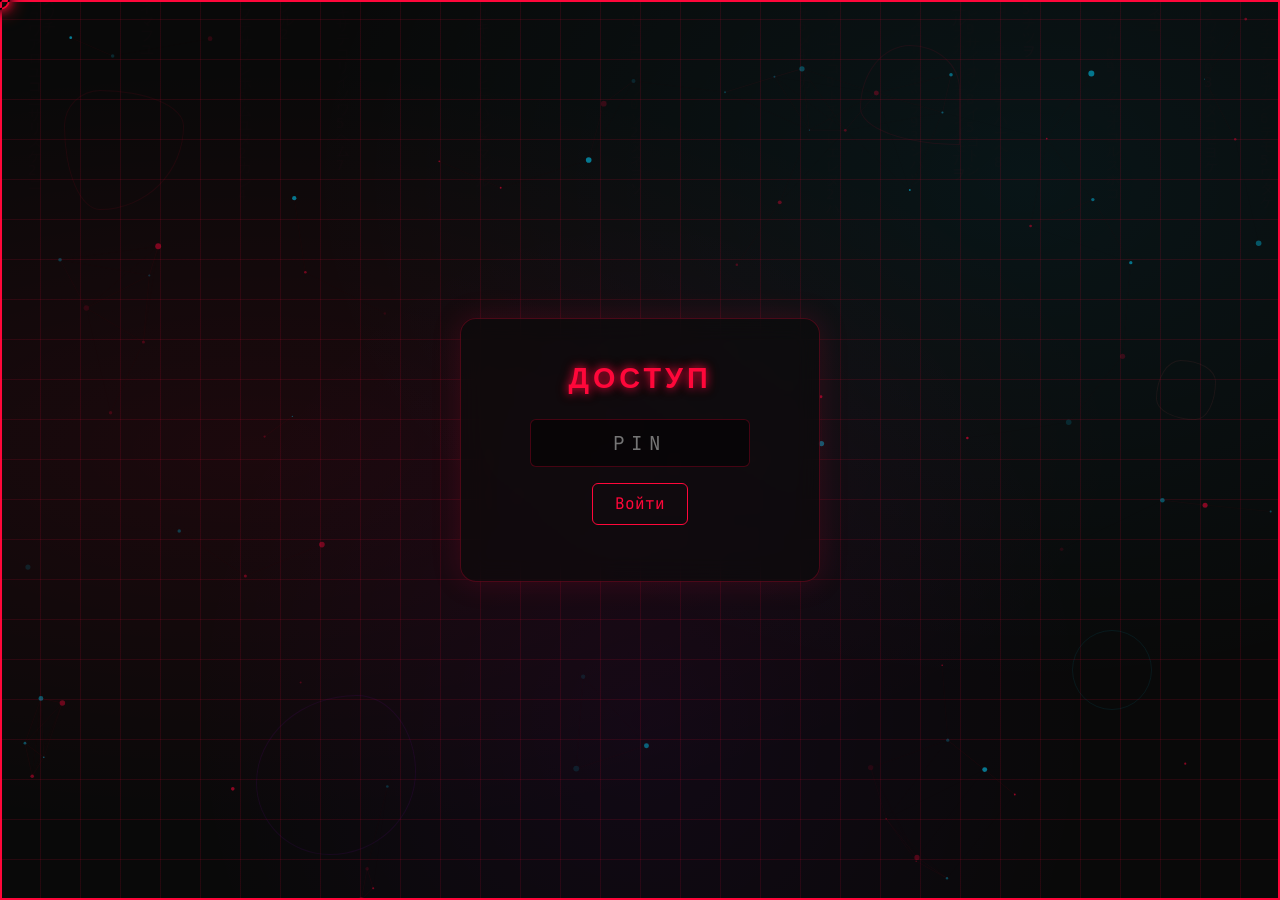
==== commit 73573ca7: "fix: убран градиент с текста заголовков, добавлены анимации появления на protected.html" ====
--- a/protected.html
+++ b/protected.html
@@ -57,9 +57,9 @@
     <div id="content" style="display:none;">
         <div class="container">
             <div class="content" style="text-align:center; margin-top: 2rem;">
-                <h1 class="glitch" data-text="Конфигурация ПК" style="font-size:2rem; margin-bottom:2rem;">Конфигурация ПК</h1>
-                <div class="hardware-blocks" style="display:flex; justify-content:center; gap:2rem; margin-top:2rem; flex-wrap:wrap;">
-                    <div class="block neon-wrap" style="min-width:220px;">
+                <h1 class="glitch hidden" data-text="Конфигурация ПК" style="font-size:2rem; margin-bottom:2rem;">Конфигурация ПК</h1>
+                <div class="hardware-blocks hidden" style="display:flex; justify-content:center; gap:2rem; margin-top:2rem; flex-wrap:wrap;">
+                    <div class="block neon-wrap hidden" style="min-width:220px;">
                         <h2 style="color:var(--accent-color); margin-bottom:1rem; font-family:'Orbitron',sans-serif;">PC</h2>
                         <ul style="text-align:left; color:#fff; line-height:1.8;">
                             <li>Motherboard ASRock B650M Pro RS</li>
@@ -68,7 +68,7 @@
                             <li>G.Skill Ripjaws S5 DDR5 32GB</li>
                         </ul>
                     </div>
-                    <div class="block neon-wrap" style="min-width:220px;">
+                    <div class="block neon-wrap hidden" style="min-width:220px;">
                         <h2 style="color:var(--accent-color); margin-bottom:1rem; font-family:'Orbitron',sans-serif;">Периферия</h2>
                         <ul style="text-align:left; color:#fff; line-height:1.8;">
                             <li>Монитор Redmi G27Q 2025 2K IPS 180 Гц</li>
@@ -79,7 +79,7 @@
                         </ul>
                     </div>
                 </div>
-                <a href="index.html" class="header-btn" style="display:inline-block; margin-top:2rem;">← Вернуться на главную</a>
+                <a href="index.html" class="header-btn hidden" style="display:inline-block; margin-top:2rem;">← Вернуться на главную</a>
             </div>
         </div>
     </div>
@@ -87,6 +87,21 @@
     <!-- Неоновая рамка -->
     <div class="neon-border"></div>
 
+    <script>
+        // ============ INTERSECTION OBSERVER (для контента после авторизации) ============
+        document.addEventListener('DOMContentLoaded', function () {
+            const hiddenElements = document.querySelectorAll('.hidden');
+            const observer = new IntersectionObserver((entries) => {
+                entries.forEach(entry => {
+                    if (entry.isIntersecting) {
+                        entry.target.classList.remove('hidden');
+                        entry.target.classList.add('show');
+                    }
+                });
+            }, { threshold: 0.1 });
+            hiddenElements.forEach(el => observer.observe(el));
+        });
+    </script>
     <script>
         // ============ CUSTOM CURSOR ============
         (function() {
--- a/style.css
+++ b/style.css
@@ -273,6 +273,10 @@
     color:var(--accent-color);
     text-shadow:var(--accent-glow);
     margin-bottom:0.4rem;
+    background: none;
+    -webkit-background-clip: unset;
+    -webkit-text-fill-color: unset;
+    background-clip: unset;
 }
 h1 {
     font-size:2.8rem;
@@ -396,11 +400,8 @@
 .job h3, .edu h3 {
     display:inline-block;
     margin-right:0.5rem;
-    background: linear-gradient(90deg, var(--accent-color), var(--accent-purple));
-    -webkit-background-clip: text;
-    -webkit-text-fill-color: transparent;
-    background-clip: text;
-    text-shadow: none;
+    color: var(--accent-color);
+    text-shadow: var(--accent-glow);
 }
 .company, .instruction {font-weight:bold; color:#ffb3b3;}
 .period {font-size:0.9rem; color:#aaa; margin:0.3rem 0;}
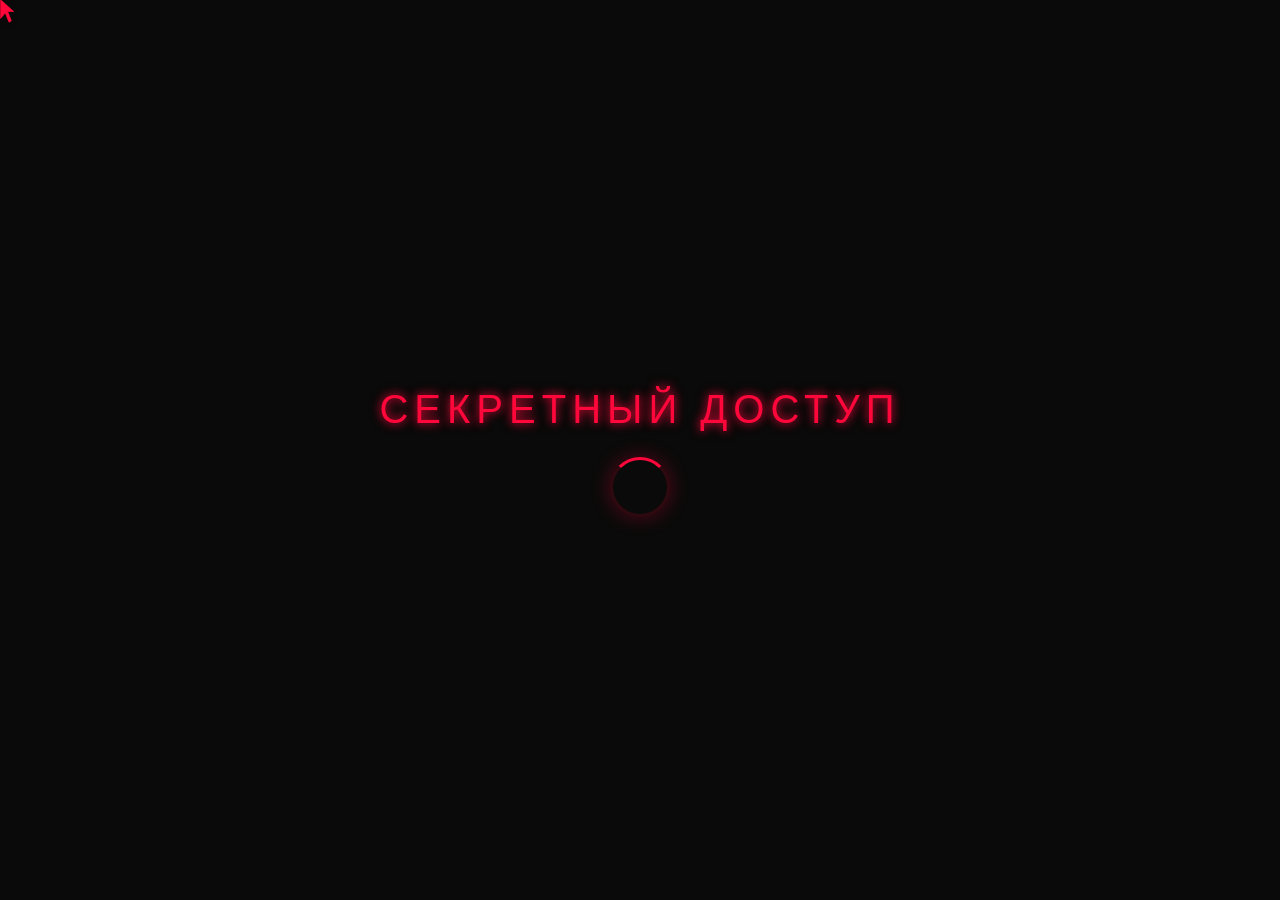
==== commit 9baffbc4: "Update resume site" ====
--- a/protected.html
+++ b/protected.html
@@ -17,9 +17,20 @@
         <div class="splash-loader"></div>
     </div>
 
-    <!-- CUSTOM CURSOR -->
+    <!-- КНОПКА ПЕРЕКЛЮЧЕНИЯ ТЕМЫ -->
+    <button id="themeToggle" class="theme-toggle" title="Переключить тему">
+        <svg viewBox="0 0 24 24" width="22" height="22" fill="none" stroke="currentColor" stroke-width="2">
+            <circle cx="12" cy="12" r="5"/>
+            <path d="M12 1v2M12 21v2M4.22 4.22l1.42 1.42M18.36 18.36l1.42 1.42M1 12h2M21 12h2M4.22 19.78l1.42-1.42M18.36 5.64l1.42-1.42"/>
+        </svg>
+    </button>
+
+    <!-- CUSTOM CURSOR (кастомная стрелка) -->
     <div class="custom-cursor" id="cursor">
-        <div class="cursor-dot"></div>
+        <svg viewBox="0 0 22 28" xmlns="http://www.w3.org/2000/svg">
+            <path class="cursor-fill" d="M2 2 L2 22 L7 16 L11 26 L13.5 24.5 L9.5 14.5 L16 14.5 Z" fill="#ff073a"/>
+            <path class="cursor-stroke" d="M2 2 L2 22 L7 16 L11 26 L13.5 24.5 L9.5 14.5 L16 14.5 Z" fill="none"/>
+        </svg>
     </div>
 
     <!-- Фон -->
@@ -103,6 +114,30 @@
         });
     </script>
     <script>
+        // ============ THEME TOGGLE ============
+        (function() {
+            const toggleBtn = document.getElementById('themeToggle');
+            if (!toggleBtn) return;
+            const saved = localStorage.getItem('site-theme');
+            if (saved === 'light') {
+                document.documentElement.setAttribute('data-theme', 'light');
+                toggleBtn.classList.add('light');
+            }
+            toggleBtn.addEventListener('click', function() {
+                const html = document.documentElement;
+                const isLight = html.getAttribute('data-theme') === 'light';
+                if (isLight) {
+                    html.removeAttribute('data-theme');
+                    localStorage.setItem('site-theme', 'dark');
+                    toggleBtn.classList.remove('light');
+                } else {
+                    html.setAttribute('data-theme', 'light');
+                    localStorage.setItem('site-theme', 'light');
+                    toggleBtn.classList.add('light');
+                }
+            });
+        })();
+
         // ============ CUSTOM CURSOR ============
         (function() {
             const cursor = document.getElementById('cursor');
--- a/style.css
+++ b/style.css
@@ -10,6 +10,25 @@
     --glass-border: rgba(255, 7, 58, 0.25);
     --font-main: 'JetBrains Mono', 'Arial', sans-serif;
     --font-heading: 'Orbitron', 'Arial', sans-serif;
+    --cursor-color: #ff073a;
+    --splash-bg: #0a0a0a;
+    --neon-border-opacity: 0.5;
+}
+
+/* ===== LIGHT THEME ===== */
+[data-theme="light"] {
+    --bg-color: #f5f0eb;
+    --text-color: #2a2a2a;
+    --accent-color: #d63031;
+    --accent-pink: #e17055;
+    --accent-blue: #0984e3;
+    --accent-purple: #6c5ce7;
+    --accent-glow: 0 0 6px rgba(214,48,49,0.4), 0 0 10px rgba(214,48,49,0.2);
+    --glass-bg: rgba(245, 240, 235, 0.75);
+    --glass-border: rgba(214, 48, 49, 0.2);
+    --cursor-color: #2a2a2a;
+    --splash-bg: #f5f0eb;
+    --neon-border-opacity: 0.25;
 }
 * {
     margin:0; padding:0; box-sizing:border-box;
@@ -27,32 +46,73 @@
 /* ============ CUSTOM CURSOR ============ */
 .custom-cursor {
     position: fixed;
-    width: 20px;
-    height: 20px;
-    border: 2px solid var(--accent-color);
-    border-radius: 50%;
     pointer-events: none;
     z-index: 99999;
-    mix-blend-mode: difference;
-    transition: transform 0.12s ease, background 0.2s;
-    transform: translate(-50%, -50%);
-    box-shadow: 0 0 10px var(--accent-color), 0 0 20px var(--accent-color);
-}
-.custom-cursor .cursor-dot {
-    position: absolute;
-    top: 50%;
-    left: 50%;
-    width: 4px;
-    height: 4px;
-    background: var(--accent-color);
+    transition: opacity 0.15s;
+    /* смещение, чтобы кончик стрелки был в точке курсора */
+    transform: translate(-2px, -2px);
+}
+.custom-cursor svg {
+    display: block;
+    width: 22px;
+    height: 26px;
+    filter: drop-shadow(0 1px 3px rgba(0,0,0,0.4));
+    transition: transform 0.15s ease, filter 0.15s ease;
+}
+.custom-cursor svg .cursor-fill {
+    fill: var(--cursor-color);
+    transition: fill 0.3s ease;
+}
+.custom-cursor svg .cursor-stroke {
+    stroke: var(--cursor-color);
+    stroke-width: 0.8;
+    transition: stroke 0.3s ease;
+}
+.custom-cursor.hover svg {
+    transform: scale(1.25);
+    filter: drop-shadow(0 2px 6px rgba(0,0,0,0.5));
+}
+
+/* ============ THEME TOGGLE BUTTON ============ */
+.theme-toggle {
+    position: fixed;
+    top: 16px;
+    right: 16px;
+    z-index: 99990;
+    width: 42px;
+    height: 42px;
     border-radius: 50%;
-    transform: translate(-50%, -50%);
-    box-shadow: 0 0 6px var(--accent-color);
-}
-.custom-cursor.hover {
-    transform: translate(-50%, -50%) scale(1.8);
-    background: rgba(255, 7, 58, 0.15);
-    border-color: var(--accent-pink);
+    border: 1.5px solid var(--glass-border);
+    background: var(--glass-bg);
+    backdrop-filter: blur(8px);
+    -webkit-backdrop-filter: blur(8px);
+    color: var(--accent-color);
+    display: flex;
+    align-items: center;
+    justify-content: center;
+    cursor: none;
+    transition: background 0.3s, border-color 0.3s, box-shadow 0.3s, color 0.3s;
+    box-shadow: 0 2px 8px rgba(0,0,0,0.3);
+}
+.theme-toggle:hover {
+    border-color: var(--accent-color);
+    box-shadow: 0 0 12px var(--accent-color);
+    background: rgba(255,7,58,0.1);
+}
+.theme-toggle svg {
+    transition: transform 0.4s ease;
+}
+.theme-toggle.light svg {
+    transform: rotate(180deg);
+}
+.theme-toggle.light {
+    color: #d63031;
+    background: rgba(245,240,235,0.9);
+    border-color: rgba(214,48,49,0.3);
+}
+.theme-toggle.light:hover {
+    box-shadow: 0 0 12px rgba(214,48,49,0.6);
+    background: rgba(214,48,49,0.12);
 }
 
 /* ============ SPLASH / PRELOADER ============ */
@@ -60,7 +120,7 @@
     position: fixed;
     inset: 0;
     z-index: 99998;
-    background: var(--bg-color);
+    background: var(--splash-bg);
     display: flex;
     flex-direction: column;
     align-items: center;
@@ -108,10 +168,7 @@
     content: '';
     position: absolute;
     inset: 0;
-    background:
-        radial-gradient(ellipse at 20% 50%, rgba(255,7,58,0.08) 0%, transparent 60%),
-        radial-gradient(ellipse at 80% 20%, rgba(0,212,255,0.06) 0%, transparent 50%),
-        radial-gradient(ellipse at 50% 80%, rgba(179,0,255,0.05) 0%, transparent 50%);
+    background: transparent;
     animation: gradShift 12s ease-in-out infinite alternate;
 }
 @keyframes gradShift {
@@ -197,21 +254,7 @@
 .grid {
     position:absolute; inset:0;
     pointer-events:none;
-    background:
-        repeating-linear-gradient(
-            0deg,
-            rgba(255,7,58,0.12),
-            rgba(255,7,58,0.12) 1px,
-            transparent 1px,
-            transparent 40px
-        ),
-        repeating-linear-gradient(
-            90deg,
-            rgba(255,7,58,0.12),
-            rgba(255,7,58,0.12) 1px,
-            transparent 1px,
-            transparent 40px
-        );
+    background: transparent;
     animation:moveGrid 8s linear infinite;
 }
 @keyframes moveGrid {
@@ -228,7 +271,7 @@
     position: fixed; top: 0; left: 0;
     height: 3px;
     width: 0%;
-    background: linear-gradient(90deg, var(--accent-color), var(--accent-blue), var(--accent-purple), var(--accent-color));
+    background: var(--accent-color);
     background-size: 300% 100%;
     z-index: 9999;
     animation: progressGlow 2s linear infinite;
@@ -260,7 +303,7 @@
     right: -1px;
     bottom: -1px;
     border-radius: 17px;
-    background: linear-gradient(135deg, var(--accent-color), transparent, var(--accent-blue), transparent, var(--accent-purple));
+    background: transparent;
     z-index: -1;
     opacity: 0.3;
     transition: opacity 0.4s;
@@ -348,7 +391,7 @@
     left: 0;
     width: 100%;
     height: 2px;
-    background: linear-gradient(90deg, var(--accent-color), var(--accent-blue), transparent);
+    background: var(--accent-color);
     filter: blur(4px);
 }
 p {line-height:1.6;}
@@ -433,8 +476,8 @@
     z-index: 0;
 }
 @keyframes pulseBorder {
-    0%,100% {opacity:0.5; border-width: 2px;}
-    50% {opacity:1; border-width: 3px;}
+    0%,100% {opacity:var(--neon-border-opacity, 0.5); border-width: 2px;}
+    50% {opacity:calc(var(--neon-border-opacity, 0.5) * 1.8); border-width: 3px;}
 }
 @keyframes pulseBorderAlt {
     0%,100% {opacity:0.15;}
@@ -478,7 +521,7 @@
     left: -100%;
     width: 100%;
     height: 100%;
-    background: linear-gradient(90deg, transparent, rgba(255,7,58,0.2), transparent);
+    background: rgba(255,7,58,0.1);
     transition: left 0.5s;
 }
 .header-btn:hover::before {
@@ -585,7 +628,7 @@
     border-radius: 6px;
     padding: 0.6rem 1.2rem;
     font-size: 1rem;
-    cursor: none;
+    cursor: pointer;
     transition: background 0.3s, box-shadow 0.3s, transform 0.2s;
 }
 .modal-content button:hover {
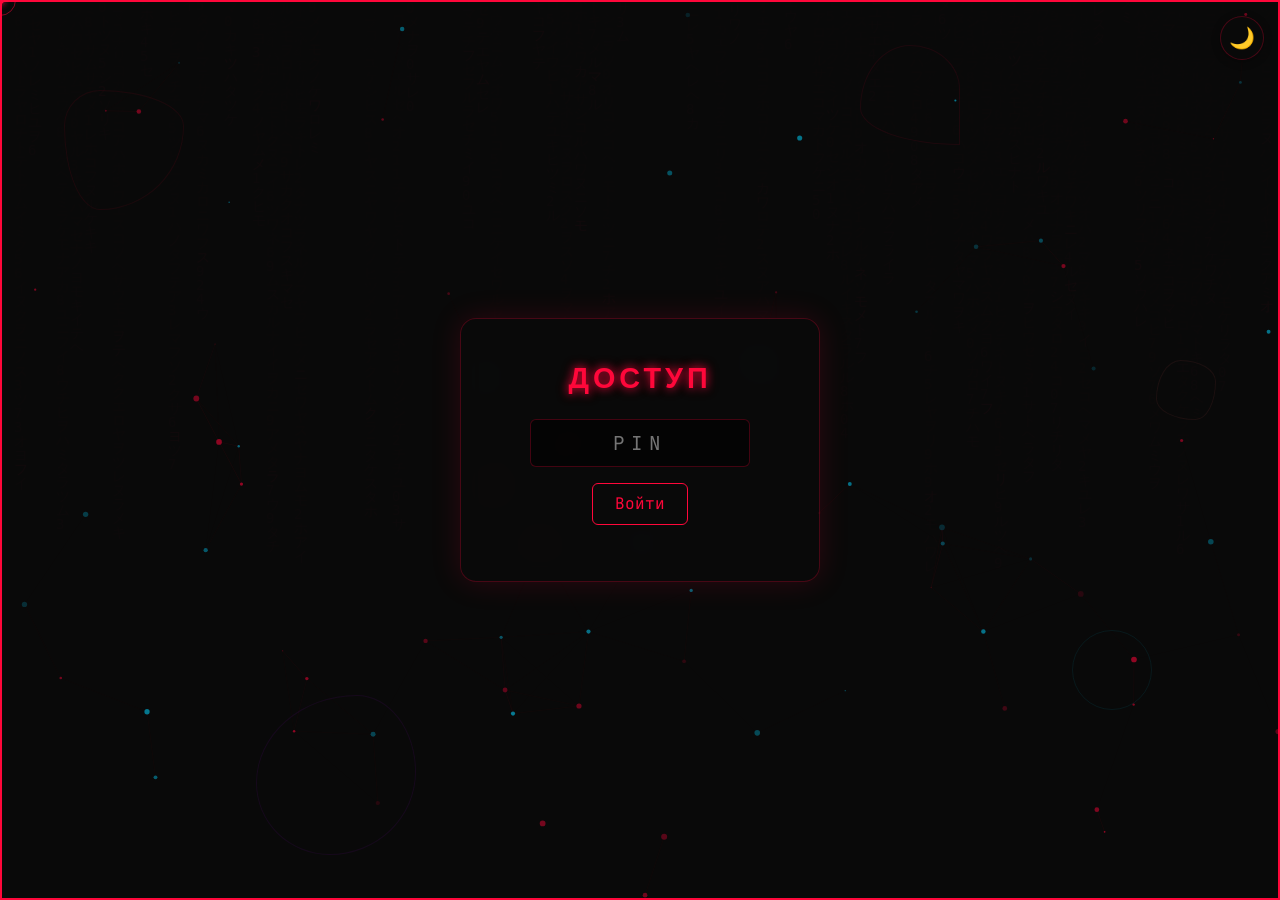
==== commit 8c8d7b22: "Новый курсор (круг+точка), доработка светлой темы — полное переключение всех элементов, иконка солнц" ====
--- a/protected.html
+++ b/protected.html
@@ -19,18 +19,14 @@
 
     <!-- КНОПКА ПЕРЕКЛЮЧЕНИЯ ТЕМЫ -->
     <button id="themeToggle" class="theme-toggle" title="Переключить тему">
-        <svg viewBox="0 0 24 24" width="22" height="22" fill="none" stroke="currentColor" stroke-width="2">
-            <circle cx="12" cy="12" r="5"/>
-            <path d="M12 1v2M12 21v2M4.22 4.22l1.42 1.42M18.36 18.36l1.42 1.42M1 12h2M21 12h2M4.22 19.78l1.42-1.42M18.36 5.64l1.42-1.42"/>
-        </svg>
+        <span class="toggle-icon-sun">☀️</span>
+        <span class="toggle-icon-moon">🌙</span>
     </button>
 
-    <!-- CUSTOM CURSOR (кастомная стрелка) -->
+    <!-- CUSTOM CURSOR — плавный полупрозрачный круг с точкой -->
     <div class="custom-cursor" id="cursor">
-        <svg viewBox="0 0 22 28" xmlns="http://www.w3.org/2000/svg">
-            <path class="cursor-fill" d="M2 2 L2 22 L7 16 L11 26 L13.5 24.5 L9.5 14.5 L16 14.5 Z" fill="#ff073a"/>
-            <path class="cursor-stroke" d="M2 2 L2 22 L7 16 L11 26 L13.5 24.5 L9.5 14.5 L16 14.5 Z" fill="none"/>
-        </svg>
+        <div class="cursor-dot"></div>
+        <div class="cursor-ring"></div>
     </div>
 
     <!-- Фон -->
@@ -148,12 +144,12 @@
                 mouseX = e.clientX;
                 mouseY = e.clientY;
             });
-            const hoverTargets = 'a, button, input, .header-btn, .glitch, h1, h2, h3, li';
+            const hoverTargets = 'a, button, input, .header-btn, .glitch, h1, h2, h3, li, select, .custom-cursor';
             document.addEventListener('mouseover', e => {
-                if (e.target.closest(hoverTargets)) cursor.classList.add('hover');
+                if (e.target.closest(hoverTargets) || e.target === cursor) cursor.classList.add('hover');
             });
             document.addEventListener('mouseout', e => {
-                if (e.target.closest(hoverTargets)) cursor.classList.remove('hover');
+                if (e.target.closest(hoverTargets) || e.target === cursor) cursor.classList.remove('hover');
             });
             function moveCursor() {
                 curX += (mouseX - curX) * 0.12;
--- a/style.css
+++ b/style.css
@@ -13,22 +13,130 @@
     --cursor-color: #ff073a;
     --splash-bg: #0a0a0a;
     --neon-border-opacity: 0.5;
+    --card-bg: rgba(10, 10, 10, 0.4);
+    --card-border: rgba(255, 7, 58, 0.12);
+    --muted-text: #888;
 }
 
 /* ===== LIGHT THEME ===== */
 [data-theme="light"] {
-    --bg-color: #f5f0eb;
-    --text-color: #2a2a2a;
-    --accent-color: #d63031;
-    --accent-pink: #e17055;
-    --accent-blue: #0984e3;
-    --accent-purple: #6c5ce7;
-    --accent-glow: 0 0 6px rgba(214,48,49,0.4), 0 0 10px rgba(214,48,49,0.2);
-    --glass-bg: rgba(245, 240, 235, 0.75);
-    --glass-border: rgba(214, 48, 49, 0.2);
-    --cursor-color: #2a2a2a;
-    --splash-bg: #f5f0eb;
-    --neon-border-opacity: 0.25;
+    --bg-color: #f8f5f0;
+    --text-color: #1a1a2e;
+    --accent-color: #c0392b;
+    --accent-pink: #d35400;
+    --accent-blue: #2471a3;
+    --accent-purple: #76448a;
+    --accent-glow: 0 0 6px rgba(192,57,43,0.35), 0 0 10px rgba(192,57,43,0.15);
+    --glass-bg: rgba(248, 245, 240, 0.88);
+    --glass-border: rgba(192, 57, 43, 0.2);
+    --cursor-color: #1a1a2e;
+    --splash-bg: #f8f5f0;
+    --neon-border-opacity: 0.2;
+    --card-bg: rgba(255,255,255,0.5);
+    --card-border: rgba(0,0,0,0.08);
+    --muted-text: #555;
+}
+
+/* Light theme overrides for specific elements */
+[data-theme="light"] .container {
+    box-shadow: 0 0 20px rgba(0,0,0,0.06), 0 8px 32px rgba(0,0,0,0.08);
+}
+[data-theme="light"] section h2 {
+    border-bottom-color: #c0392b;
+}
+[data-theme="light"] section h2::after {
+    background: #c0392b;
+}
+[data-theme="light"] .job, 
+[data-theme="light"] .edu {
+    background: rgba(0,0,0,0.02);
+    border-left-color: rgba(192,57,43,0.15);
+}
+[data-theme="light"] .job:hover, 
+[data-theme="light"] .edu:hover {
+    background: rgba(192,57,43,0.04);
+    border-left-color: #c0392b;
+}
+[data-theme="light"] .company, 
+[data-theme="light"] .instruction {
+    color: #555;
+}
+[data-theme="light"] .period {
+    color: #888;
+}
+[data-theme="light"] .result {
+    color: #b03a2e;
+}
+[data-theme="light"] footer {
+    border-top-color: rgba(0,0,0,0.1);
+    color: #999;
+}
+[data-theme="light"] .matrix-rain {
+    opacity: 0.015;
+}
+[data-theme="light"] .floating-shape {
+    opacity: 0.05;
+}
+[data-theme="light"] .neon-border {
+    border-color: rgba(192,57,43,0.2);
+    box-shadow: 0 0 8px rgba(192,57,43,0.1), 0 0 16px rgba(192,57,43,0.05);
+}
+[data-theme="light"] .neon-border-out {
+    border-color: rgba(36,113,163,0.1);
+    box-shadow: 0 0 15px rgba(36,113,163,0.05);
+}
+[data-theme="light"] .about, 
+[data-theme="light"] .contacts, 
+[data-theme="light"] .skills, 
+[data-theme="light"] .experience, 
+[data-theme="light"] .education {
+    border-left-color: rgba(192,57,43,0.15);
+}
+[data-theme="light"] .about:hover, 
+[data-theme="light"] .contacts:hover, 
+[data-theme="light"] .skills:hover, 
+[data-theme="light"] .experience:hover, 
+[data-theme="light"] .education:hover {
+    border-left-color: #c0392b;
+}
+[data-theme="light"] .header-btn {
+    border-color: rgba(192,57,43,0.3);
+    color: #c0392b;
+}
+[data-theme="light"] .header-btn:hover {
+    background: #c0392b;
+    color: #fff;
+    box-shadow: 0 0 14px rgba(192,57,43,0.5);
+}
+[data-theme="light"] .pin-input {
+    background: rgba(255,255,255,0.7);
+    border-color: rgba(0,0,0,0.15);
+    color: #1a1a2e;
+}
+[data-theme="light"] .pin-input:focus {
+    border-color: #c0392b;
+    box-shadow: 0 0 10px rgba(192,57,43,0.3);
+}
+[data-theme="light"] .modal-content {
+    background: #fff;
+    border-color: #c0392b;
+}
+[data-theme="light"] .theme-toggle {
+    background: rgba(248,245,240,0.9);
+    border-color: rgba(192,57,43,0.2);
+    color: #c0392b;
+}
+[data-theme="light"] .theme-toggle:hover {
+    box-shadow: 0 0 12px rgba(192,57,43,0.5);
+}
+[data-theme="light"] #progress-bar {
+    background: #c0392b;
+}
+[data-theme="light"] .contacts li:hover {
+    text-shadow: 0 0 6px rgba(192,57,43,0.2);
+}
+[data-theme="light"] .contacts li:hover .icon {
+    filter: drop-shadow(0 0 4px #c0392b) brightness(0.6);
 }
 * {
     margin:0; padding:0; box-sizing:border-box;
@@ -43,34 +151,51 @@
     overflow-x:hidden;
 }
 
-/* ============ CUSTOM CURSOR ============ */
+/* ============ CUSTOM CURSOR — круг + точка ============ */
 .custom-cursor {
     position: fixed;
     pointer-events: none;
     z-index: 99999;
-    transition: opacity 0.15s;
-    /* смещение, чтобы кончик стрелки был в точке курсора */
-    transform: translate(-2px, -2px);
-}
-.custom-cursor svg {
-    display: block;
-    width: 22px;
-    height: 26px;
-    filter: drop-shadow(0 1px 3px rgba(0,0,0,0.4));
-    transition: transform 0.15s ease, filter 0.15s ease;
-}
-.custom-cursor svg .cursor-fill {
-    fill: var(--cursor-color);
-    transition: fill 0.3s ease;
-}
-.custom-cursor svg .cursor-stroke {
-    stroke: var(--cursor-color);
-    stroke-width: 0.8;
-    transition: stroke 0.3s ease;
-}
-.custom-cursor.hover svg {
-    transform: scale(1.25);
-    filter: drop-shadow(0 2px 6px rgba(0,0,0,0.5));
+    transform: translate(-50%, -50%);
+    transition: opacity 0.2s;
+}
+.cursor-dot {
+    width: 8px;
+    height: 8px;
+    background: var(--cursor-color);
+    border-radius: 50%;
+    position: absolute;
+    top: 50%;
+    left: 50%;
+    transform: translate(-50%, -50%);
+    transition: background 0.3s, width 0.2s, height 0.2s;
+    box-shadow: 0 0 6px var(--cursor-color), 0 0 12px rgba(255,255,255,0.15);
+}
+.cursor-ring {
+    width: 32px;
+    height: 32px;
+    border: 1.5px solid var(--cursor-color);
+    border-radius: 50%;
+    position: absolute;
+    top: 50%;
+    left: 50%;
+    transform: translate(-50%, -50%);
+    transition: width 0.3s, height 0.3s, border-color 0.3s, background 0.3s, border-width 0.3s;
+    opacity: 0.5;
+    mix-blend-mode: difference;
+}
+.custom-cursor.hover .cursor-dot {
+    width: 12px;
+    height: 12px;
+    background: var(--accent-color);
+}
+.custom-cursor.hover .cursor-ring {
+    width: 48px;
+    height: 48px;
+    border-color: var(--accent-color);
+    border-width: 2px;
+    opacity: 0.7;
+    background: rgba(255,255,255,0.05);
 }
 
 /* ============ THEME TOGGLE BUTTON ============ */
@@ -79,40 +204,58 @@
     top: 16px;
     right: 16px;
     z-index: 99990;
-    width: 42px;
-    height: 42px;
+    width: 44px;
+    height: 44px;
     border-radius: 50%;
     border: 1.5px solid var(--glass-border);
     background: var(--glass-bg);
     backdrop-filter: blur(8px);
     -webkit-backdrop-filter: blur(8px);
-    color: var(--accent-color);
     display: flex;
     align-items: center;
     justify-content: center;
     cursor: none;
-    transition: background 0.3s, border-color 0.3s, box-shadow 0.3s, color 0.3s;
+    transition: background 0.3s, border-color 0.3s, box-shadow 0.3s;
     box-shadow: 0 2px 8px rgba(0,0,0,0.3);
+    font-size: 1.3rem;
+    line-height: 1;
+    overflow: hidden;
 }
 .theme-toggle:hover {
     border-color: var(--accent-color);
-    box-shadow: 0 0 12px var(--accent-color);
+    box-shadow: 0 0 14px var(--accent-color);
     background: rgba(255,7,58,0.1);
 }
-.theme-toggle svg {
-    transition: transform 0.4s ease;
-}
-.theme-toggle.light svg {
-    transform: rotate(180deg);
+.toggle-icon-sun,
+.toggle-icon-moon {
+    position: absolute;
+    transition: transform 0.4s ease, opacity 0.4s ease;
+}
+/* Dark theme: show moon, hide sun */
+.toggle-icon-sun {
+    opacity: 0;
+    transform: translateY(20px) rotate(90deg);
+}
+.toggle-icon-moon {
+    opacity: 1;
+    transform: translateY(0) rotate(0deg);
+}
+/* Light theme: show sun, hide moon */
+.theme-toggle.light .toggle-icon-sun {
+    opacity: 1;
+    transform: translateY(0) rotate(0deg);
+}
+.theme-toggle.light .toggle-icon-moon {
+    opacity: 0;
+    transform: translateY(-20px) rotate(-90deg);
 }
 .theme-toggle.light {
-    color: #d63031;
-    background: rgba(245,240,235,0.9);
-    border-color: rgba(214,48,49,0.3);
+    background: rgba(248,245,240,0.9);
+    border-color: rgba(192,57,43,0.2);
 }
 .theme-toggle.light:hover {
-    box-shadow: 0 0 12px rgba(214,48,49,0.6);
-    background: rgba(214,48,49,0.12);
+    box-shadow: 0 0 14px rgba(192,57,43,0.5);
+    background: rgba(192,57,43,0.08);
 }
 
 /* ============ SPLASH / PRELOADER ============ */
@@ -432,13 +575,14 @@
     margin-bottom:1.5rem;
     padding: 1rem;
     border-radius: 8px;
-    background: rgba(255,7,58,0.03);
-    border-left: 2px solid rgba(255,7,58,0.2);
-    transition: background 0.3s, border-left-color 0.3s;
+    background: var(--card-bg);
+    border-left: 2px solid var(--card-border);
+    transition: background 0.3s, border-left-color 0.3s, box-shadow 0.3s;
 }
 .job:hover, .edu:hover {
     background: rgba(255,7,58,0.06);
     border-left-color: var(--accent-color);
+    box-shadow: 0 0 12px rgba(255,7,58,0.08);
 }
 .job h3, .edu h3 {
     display:inline-block;
@@ -446,16 +590,16 @@
     color: var(--accent-color);
     text-shadow: var(--accent-glow);
 }
-.company, .instruction {font-weight:bold; color:#ffb3b3;}
-.period {font-size:0.9rem; color:#aaa; margin:0.3rem 0;}
-.result {font-style:italic; color:#ff8a80; margin-top:0.5rem; display:block;}
+.company, .instruction {font-weight:bold; color: var(--accent-pink);}
+.period {font-size:0.9rem; color: var(--muted-text); margin:0.3rem 0;}
+.result {font-style:italic; color: var(--accent-pink); margin-top:0.5rem; display:block;}
 footer {
     text-align:center;
     font-size:0.9rem;
-    color:#555;
+    color: var(--muted-text);
     margin-top:3rem;
     padding-top:1rem;
-    border-top:1px solid rgba(255,7,58,0.2);
+    border-top:1px solid var(--glass-border);
 }
 
 /* ============ NEON BORDER ============ */
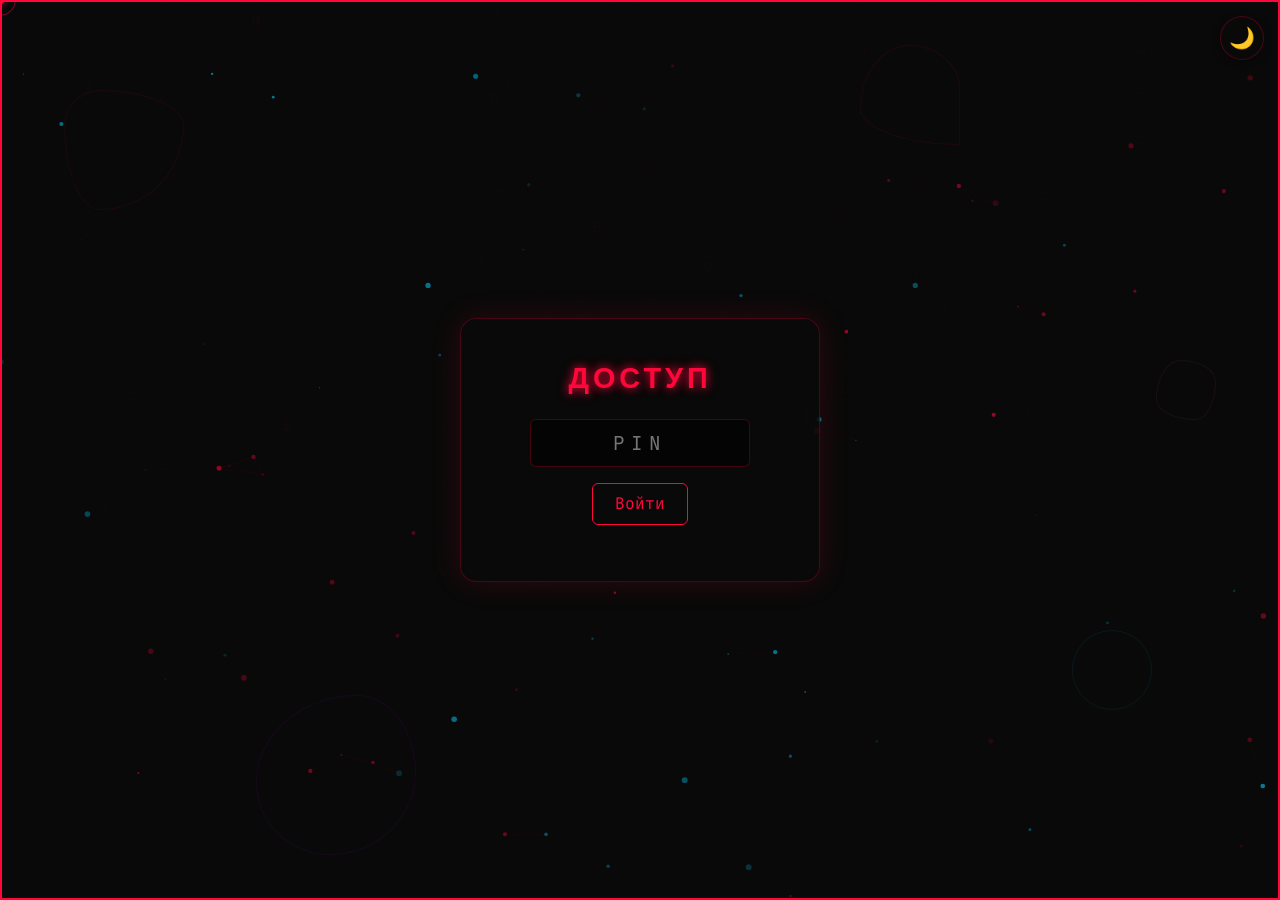
==== commit 47ff1e16: "Bump CSS version to force reload" ====
--- a/protected.html
+++ b/protected.html
@@ -7,7 +7,7 @@
     <link rel="preconnect" href="https://fonts.googleapis.com">
     <link rel="preconnect" href="https://fonts.gstatic.com" crossorigin>
     <link href="https://fonts.googleapis.com/css2?family=JetBrains+Mono:wght@400;500;700&family=Orbitron:wght@400;600;700&display=swap" rel="stylesheet">
-    <link rel="stylesheet" href="style.css?v=4">
+    <link rel="stylesheet" href="style.css?v=5">
 </head>
 <body>
 
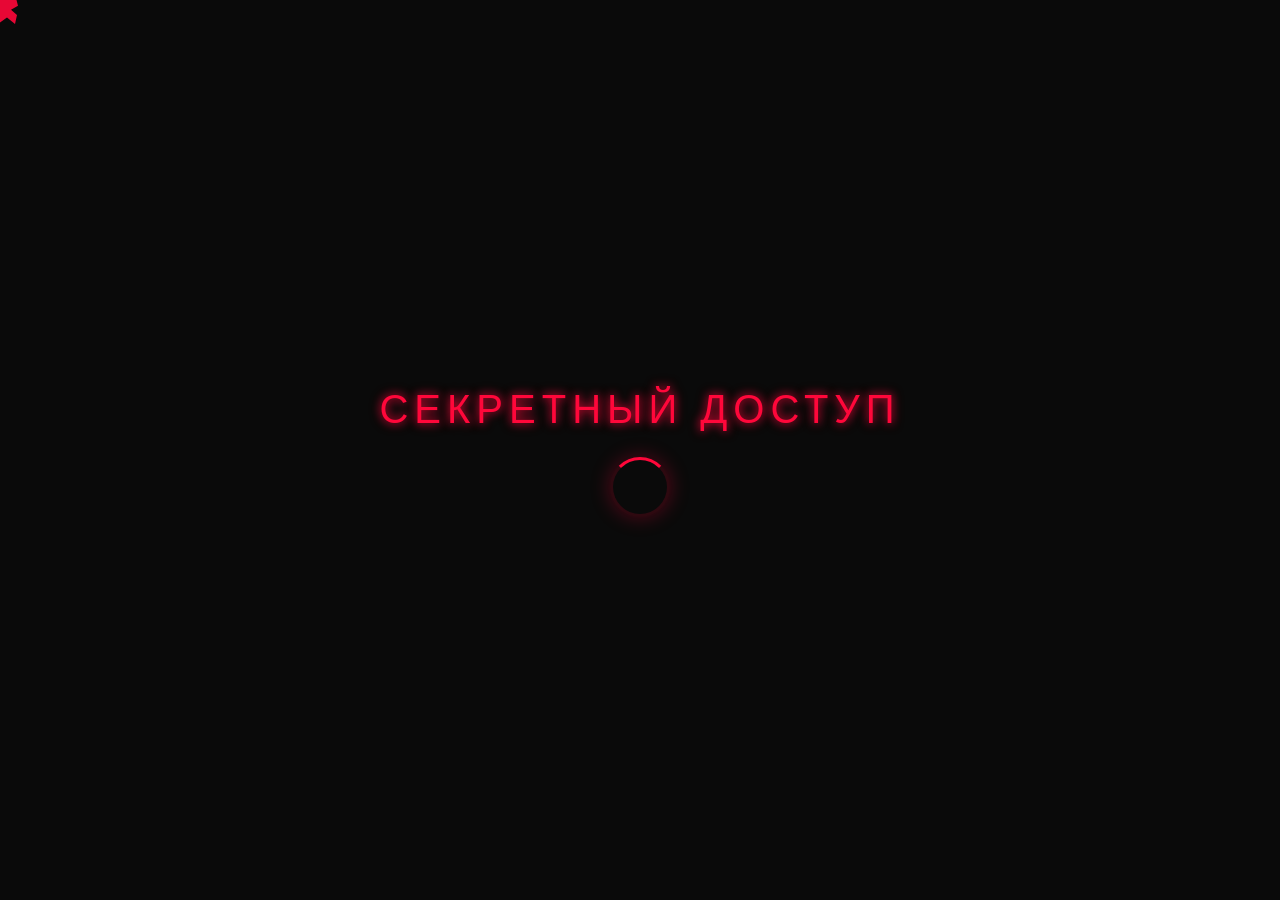
==== commit 791d863b: "fix: custom cursor shape + light theme on protected.html" ====
--- a/protected.html
+++ b/protected.html
@@ -7,7 +7,7 @@
     <link rel="preconnect" href="https://fonts.googleapis.com">
     <link rel="preconnect" href="https://fonts.gstatic.com" crossorigin>
     <link href="https://fonts.googleapis.com/css2?family=JetBrains+Mono:wght@400;500;700&family=Orbitron:wght@400;600;700&display=swap" rel="stylesheet">
-    <link rel="stylesheet" href="style.css?v=5">
+    <link rel="stylesheet" href="style.css?v=6">
 </head>
 <body>
 
@@ -52,7 +52,7 @@
 
     <!-- Форма авторизации -->
     <div id="auth" style="text-align:center; min-height:100vh; display:flex; flex-direction:column; align-items:center; justify-content:center;">
-        <div style="background:rgba(10,10,10,0.6); backdrop-filter:blur(12px); border:1px solid rgba(255,7,58,0.25); border-radius:16px; padding:2.5rem; box-shadow:0 0 30px rgba(255,7,58,0.15); max-width:360px; width:90%;">
+        <div class="auth-card">
             <h1 style="font-family:'Orbitron',sans-serif; font-size:1.8rem; text-transform:uppercase; letter-spacing:4px; margin-bottom:1.5rem;">Доступ</h1>
             <input type="password" id="pwInput" placeholder="PIN" autocomplete="off" class="pin-input">
             <button id="pwBtn" class="header-btn" style="display:block; margin:0 auto;">Войти</button>
@@ -68,7 +68,7 @@
                 <div class="hardware-blocks hidden" style="display:flex; justify-content:center; gap:2rem; margin-top:2rem; flex-wrap:wrap;">
                     <div class="block neon-wrap hidden" style="min-width:220px;">
                         <h2 style="color:var(--accent-color); margin-bottom:1rem; font-family:'Orbitron',sans-serif;">PC</h2>
-                        <ul style="text-align:left; color:#fff; line-height:1.8;">
+                        <ul class="hw-list">
                             <li>Motherboard ASRock B650M Pro RS</li>
                             <li>CPU AMD Ryzen 7 7700</li>
                             <li>GPU RX 6700 XT</li>
@@ -77,7 +77,7 @@
                     </div>
                     <div class="block neon-wrap hidden" style="min-width:220px;">
                         <h2 style="color:var(--accent-color); margin-bottom:1rem; font-family:'Orbitron',sans-serif;">Периферия</h2>
-                        <ul style="text-align:left; color:#fff; line-height:1.8;">
+                        <ul class="hw-list">
                             <li>Монитор Redmi G27Q 2025 2K IPS 180 Гц</li>
                             <li>Монитор AOC 24" 144 Гц</li>
                             <li>Мышь ZAOPIN Z2</li>
--- a/style.css
+++ b/style.css
@@ -16,6 +16,12 @@
     --card-bg: rgba(10, 10, 10, 0.4);
     --card-border: rgba(255, 7, 58, 0.12);
     --muted-text: #888;
+    --block-text: #e0e0e0;
+    --block-bg: rgba(10, 10, 10, 0.4);
+    --auth-card-bg: rgba(10, 10, 10, 0.6);
+    --pin-bg: rgba(10, 10, 10, 0.4);
+    --pin-border: rgba(255, 7, 58, 0.25);
+    --pin-color: #e0e0e0;
 }
 
 /* ===== LIGHT THEME ===== */
@@ -35,6 +41,12 @@
     --card-bg: rgba(255,255,255,0.5);
     --card-border: rgba(0,0,0,0.08);
     --muted-text: #555;
+    --block-text: #1a1a2e;
+    --block-bg: rgba(255,255,255,0.5);
+    --auth-card-bg: rgba(255,255,255,0.85);
+    --pin-bg: rgba(255,255,255,0.7);
+    --pin-border: rgba(0,0,0,0.15);
+    --pin-color: #1a1a2e;
 }
 
 /* Light theme overrides for specific elements */
@@ -116,6 +128,27 @@
 [data-theme="light"] .pin-input:focus {
     border-color: #c0392b;
     box-shadow: 0 0 10px rgba(192,57,43,0.3);
+}
+[data-theme="light"] .auth-card {
+    background: rgba(255,255,255,0.85);
+    border-color: rgba(192,57,43,0.2);
+}
+[data-theme="light"] .auth-card h1 {
+    color: #1a1a2e;
+}
+[data-theme="light"] .block {
+    background: rgba(255,255,255,0.5);
+    border-color: rgba(0,0,0,0.08);
+}
+[data-theme="light"] .block h2 {
+    color: #c0392b !important;
+}
+[data-theme="light"] .hw-list {
+    color: #1a1a2e;
+}
+[data-theme="light"] .neon-wrap {
+    background: rgba(255,255,255,0.5);
+    border-color: rgba(192,57,43,0.2);
 }
 [data-theme="light"] .modal-content {
     background: #fff;
@@ -151,51 +184,35 @@
     overflow-x:hidden;
 }
 
-/* ============ CUSTOM CURSOR — круг + точка ============ */
+/* ============ CUSTOM CURSOR — скошенная стрелка (нестандартная, но привычная) ============ */
 .custom-cursor {
     position: fixed;
     pointer-events: none;
     z-index: 99999;
-    transform: translate(-50%, -50%);
+    transform: translate(-2px, -2px);
     transition: opacity 0.2s;
+    width: 20px;
+    height: 26px;
 }
 .cursor-dot {
-    width: 8px;
-    height: 8px;
+    width: 100%;
+    height: 100%;
     background: var(--cursor-color);
-    border-radius: 50%;
-    position: absolute;
-    top: 50%;
-    left: 50%;
-    transform: translate(-50%, -50%);
-    transition: background 0.3s, width 0.2s, height 0.2s;
-    box-shadow: 0 0 6px var(--cursor-color), 0 0 12px rgba(255,255,255,0.15);
+    clip-path: polygon(0% 0%, 90% 0%, 100% 30%, 65% 45%, 95% 65%, 85% 100%, 45% 75%, 0% 100%);
+    position: absolute;
+    top: 0;
+    left: 0;
+    transition: background 0.3s, filter 0.2s;
+    filter: drop-shadow(0 0 4px var(--cursor-color)) drop-shadow(0 0 8px rgba(255,255,255,0.1));
+    opacity: 0.9;
 }
 .cursor-ring {
-    width: 32px;
-    height: 32px;
-    border: 1.5px solid var(--cursor-color);
-    border-radius: 50%;
-    position: absolute;
-    top: 50%;
-    left: 50%;
-    transform: translate(-50%, -50%);
-    transition: width 0.3s, height 0.3s, border-color 0.3s, background 0.3s, border-width 0.3s;
-    opacity: 0.5;
-    mix-blend-mode: difference;
+    display: none;
 }
 .custom-cursor.hover .cursor-dot {
-    width: 12px;
-    height: 12px;
+    filter: drop-shadow(0 0 8px var(--accent-color)) drop-shadow(0 0 14px rgba(255,255,255,0.2));
     background: var(--accent-color);
-}
-.custom-cursor.hover .cursor-ring {
-    width: 48px;
-    height: 48px;
-    border-color: var(--accent-color);
-    border-width: 2px;
-    opacity: 0.7;
-    background: rgba(255,255,255,0.05);
+    opacity: 1;
 }
 
 /* ============ THEME TOGGLE BUTTON ============ */
@@ -687,8 +704,8 @@
     padding: 0.6rem;
     margin-bottom: 1rem;
     border: 1px solid var(--glass-border);
-    background: rgba(0,0,0,0.5);
-    color: var(--text-color);
+    background: var(--pin-bg);
+    color: var(--pin-color);
     border-radius: 6px;
     font-size: 1.2rem;
     font-family: var(--font-main);
@@ -874,3 +891,47 @@
     background: var(--accent-color);
     color: var(--bg-color);
 }
+
+/* ============ AUTH CARD (protected.html) ============ */
+.auth-card {
+    background: var(--auth-card-bg);
+    backdrop-filter: blur(12px);
+    -webkit-backdrop-filter: blur(12px);
+    border: 1px solid var(--glass-border);
+    border-radius: 16px;
+    padding: 2.5rem;
+    box-shadow: 0 0 30px rgba(255,7,58,0.15);
+    max-width: 360px;
+    width: 90%;
+    transition: background 0.3s, border-color 0.3s;
+}
+
+/* ============ HARDWARE BLOCKS (protected.html) ============ */
+.block {
+    background: var(--block-bg);
+    padding: 1.5rem;
+    border-radius: 12px;
+    border: 1px solid var(--card-border);
+    transition: background 0.3s, border-color 0.3s;
+}
+.block:hover {
+    border-color: var(--accent-color);
+    box-shadow: 0 0 16px rgba(255,7,58,0.1);
+}
+.hw-list {
+    text-align: left;
+    color: var(--block-text);
+    line-height: 1.8;
+    transition: color 0.3s;
+}
+
+/* Стиль для ссылки входа в protected.html */
+.auth-card h1 {
+    font-family: var(--font-heading);
+    font-size: 1.8rem;
+    text-transform: uppercase;
+    letter-spacing: 4px;
+    margin-bottom: 1.5rem;
+    color: var(--text-color);
+    transition: color 0.3s;
+}
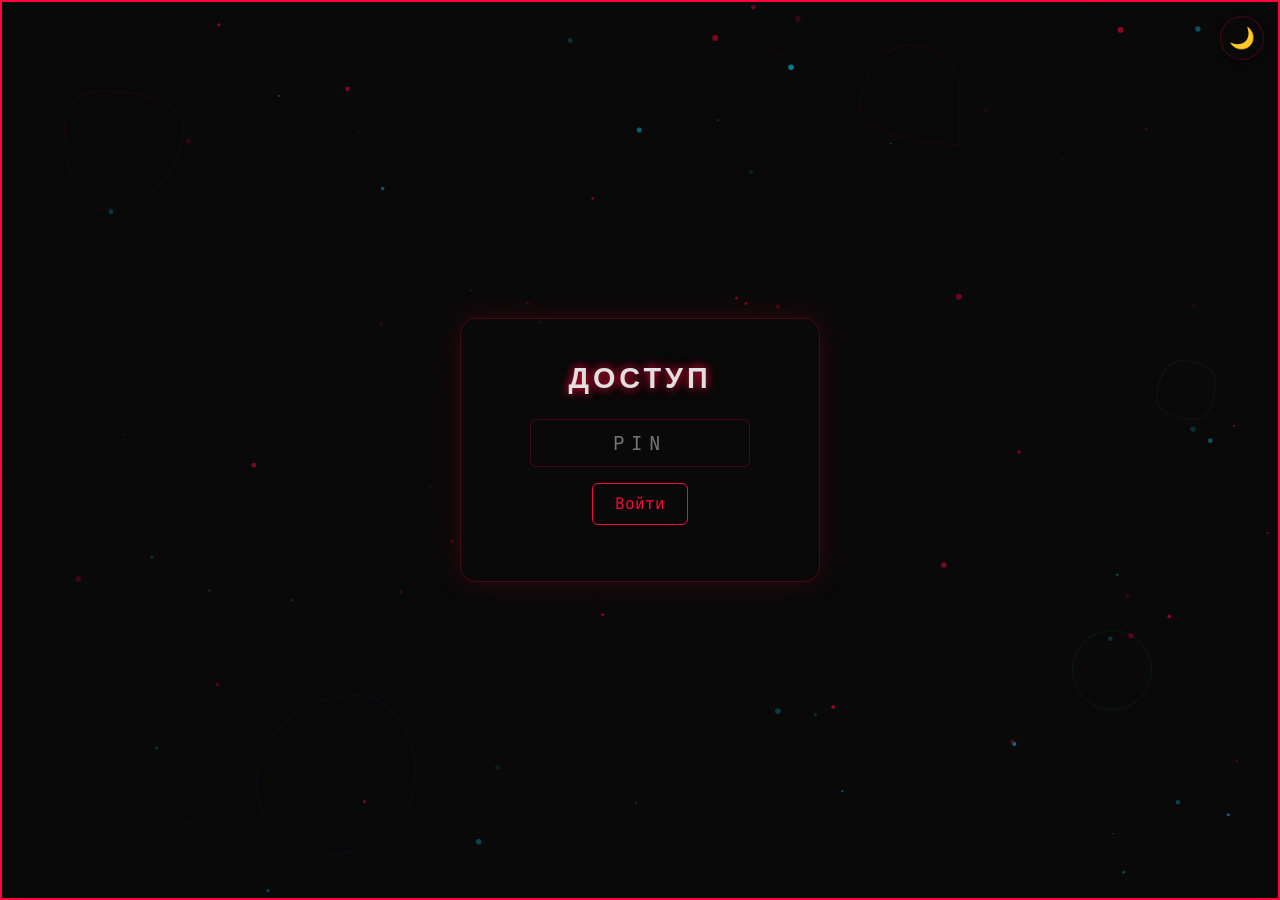
==== commit f8ede8ce: "заменил кастомный курсор на стандартный с автоинверсией цвета под тему" ====
--- a/protected.html
+++ b/protected.html
@@ -7,7 +7,7 @@
     <link rel="preconnect" href="https://fonts.googleapis.com">
     <link rel="preconnect" href="https://fonts.gstatic.com" crossorigin>
     <link href="https://fonts.googleapis.com/css2?family=JetBrains+Mono:wght@400;500;700&family=Orbitron:wght@400;600;700&display=swap" rel="stylesheet">
-    <link rel="stylesheet" href="style.css?v=6">
+    <link rel="stylesheet" href="style.css?v=7">
 </head>
 <body>
 
@@ -23,11 +23,7 @@
         <span class="toggle-icon-moon">🌙</span>
     </button>
 
-    <!-- CUSTOM CURSOR — плавный полупрозрачный круг с точкой -->
-    <div class="custom-cursor" id="cursor">
-        <div class="cursor-dot"></div>
-        <div class="cursor-ring"></div>
-    </div>
+    <!-- CURSOR — стандартный, инвертируется от темы -->
 
     <!-- Фон -->
     <div class="bg-layer">
@@ -134,34 +130,7 @@
             });
         })();
 
-        // ============ CUSTOM CURSOR ============
-        (function() {
-            const cursor = document.getElementById('cursor');
-            if (!cursor) return;
-            let mouseX = 0, mouseY = 0;
-            let curX = 0, curY = 0;
-            document.addEventListener('mousemove', e => {
-                mouseX = e.clientX;
-                mouseY = e.clientY;
-            });
-            const hoverTargets = 'a, button, input, .header-btn, .glitch, h1, h2, h3, li, select, .custom-cursor';
-            document.addEventListener('mouseover', e => {
-                if (e.target.closest(hoverTargets) || e.target === cursor) cursor.classList.add('hover');
-            });
-            document.addEventListener('mouseout', e => {
-                if (e.target.closest(hoverTargets) || e.target === cursor) cursor.classList.remove('hover');
-            });
-            function moveCursor() {
-                curX += (mouseX - curX) * 0.12;
-                curY += (mouseY - curY) * 0.12;
-                cursor.style.left = curX + 'px';
-                cursor.style.top = curY + 'px';
-                requestAnimationFrame(moveCursor);
-            }
-            moveCursor();
-            document.addEventListener('mouseleave', () => { cursor.style.opacity = '0'; });
-            document.addEventListener('mouseenter', () => { cursor.style.opacity = '1'; });
-        })();
+        // (кастомный курсор удалён — используется стандартный)
 
         // ============ MATRIX RAIN ============
         (function() {
--- a/style.css
+++ b/style.css
@@ -173,7 +173,30 @@
 }
 * {
     margin:0; padding:0; box-sizing:border-box;
-    cursor: none !important;
+}
+
+/* ===== STANDARD INVERTED CURSOR (auto-switch via CSS filter) ===== */
+html, body, * {
+    cursor: default;
+}
+
+a, button, .header-btn, .theme-toggle, .glitch, input, select,
+[role="button"], [onclick] {
+    cursor: pointer;
+}
+
+textarea, input[type="text"], input[type="password"], input[type="email"],
+input[type="search"], input[type="number"] {
+    cursor: text;
+}
+
+/* Invert cursor colour relative to background */
+html:not([data-theme="light"]) {
+    cursor: url('data:image/svg+xml,<svg xmlns="http://www.w3.org/2000/svg" width="24" height="30" viewBox="0 0 24 30"><path d="M2 2 L2 22 L7 17 L12 26 L14 25 L9 16 L20 16 Z" fill="white" stroke="white" stroke-width="1" opacity="0.9"/></svg>') 2 2, auto;
+}
+
+html[data-theme="light"] {
+    cursor: url('data:image/svg+xml,<svg xmlns="http://www.w3.org/2000/svg" width="24" height="30" viewBox="0 0 24 30"><path d="M2 2 L2 22 L7 17 L12 26 L14 25 L9 16 L20 16 Z" fill="black" stroke="black" stroke-width="1" opacity="0.9"/></svg>') 2 2, auto;
 }
 html {scroll-behavior:smooth;}
 html,body {height:100%;}
@@ -184,36 +207,7 @@
     overflow-x:hidden;
 }
 
-/* ============ CUSTOM CURSOR — скошенная стрелка (нестандартная, но привычная) ============ */
-.custom-cursor {
-    position: fixed;
-    pointer-events: none;
-    z-index: 99999;
-    transform: translate(-2px, -2px);
-    transition: opacity 0.2s;
-    width: 20px;
-    height: 26px;
-}
-.cursor-dot {
-    width: 100%;
-    height: 100%;
-    background: var(--cursor-color);
-    clip-path: polygon(0% 0%, 90% 0%, 100% 30%, 65% 45%, 95% 65%, 85% 100%, 45% 75%, 0% 100%);
-    position: absolute;
-    top: 0;
-    left: 0;
-    transition: background 0.3s, filter 0.2s;
-    filter: drop-shadow(0 0 4px var(--cursor-color)) drop-shadow(0 0 8px rgba(255,255,255,0.1));
-    opacity: 0.9;
-}
-.cursor-ring {
-    display: none;
-}
-.custom-cursor.hover .cursor-dot {
-    filter: drop-shadow(0 0 8px var(--accent-color)) drop-shadow(0 0 14px rgba(255,255,255,0.2));
-    background: var(--accent-color);
-    opacity: 1;
-}
+/* (кастомный курсор удалён, используем стандартный с инверсией) */
 
 /* ============ THEME TOGGLE BUTTON ============ */
 .theme-toggle {
